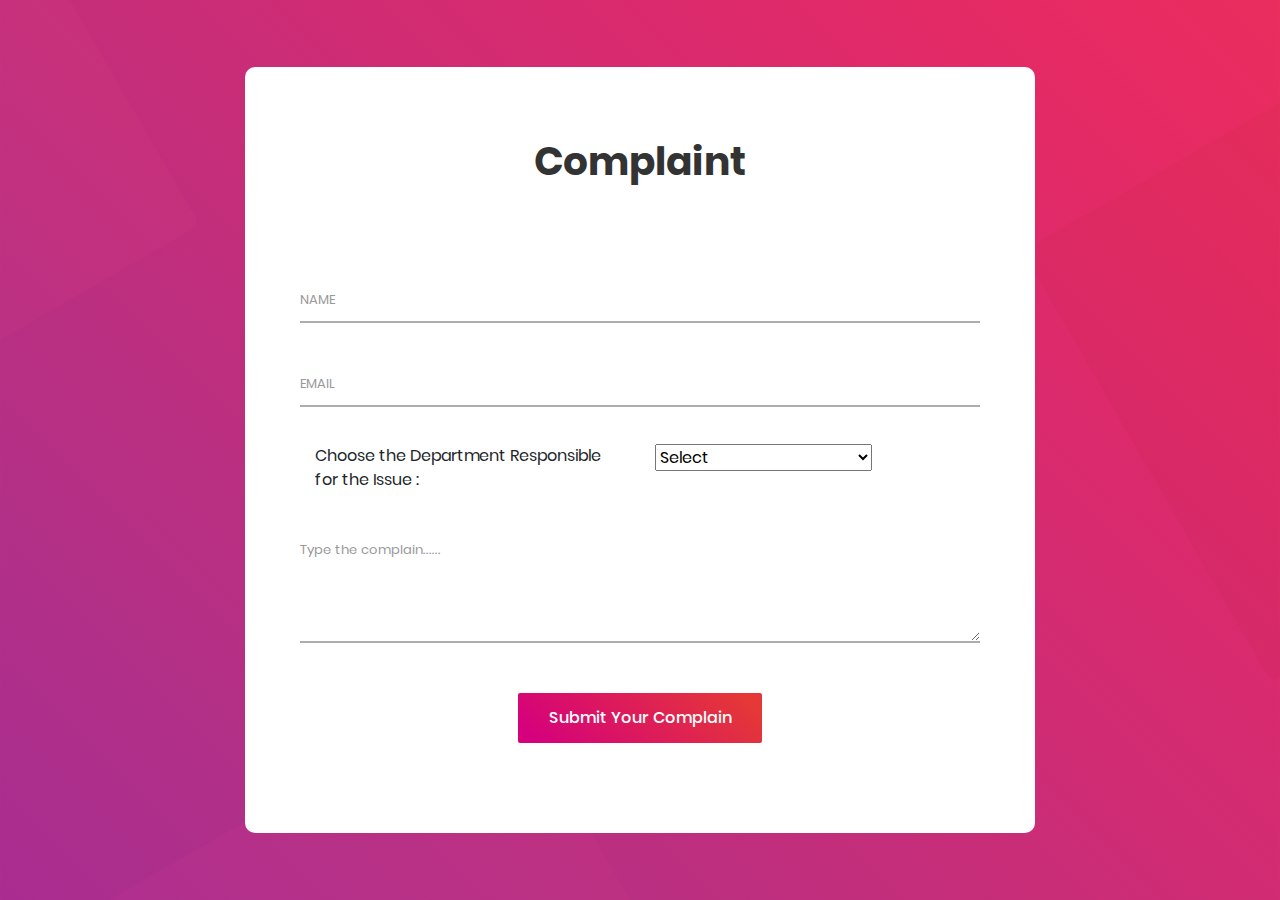
==== aadhunik_frontend/complain.html @ 80380b3e "Updates in frontend" ====
<!DOCTYPE html>
<html lang="en">
<head>
	<title>Contact V2</title>
	<meta charset="UTF-8">
	<meta name="viewport" content="width=device-width, initial-scale=1">
<!--===============================================================================================-->
	<link rel="icon" type="image/png" href="com-images/icons/favicon.ico"/>
<!--===============================================================================================-->
	<link rel="stylesheet" type="text/css" href="com-vendor/bootstrap/css/bootstrap.min.css">
<!--===============================================================================================-->
	<link rel="stylesheet" type="text/css" href="fonts/font-awesome-4.7.0/css/font-awesome.min.css">
<!--===============================================================================================-->
	<link rel="stylesheet" type="text/css" href="com-vendor/animate/animate.css">
<!--===============================================================================================-->
	<link rel="stylesheet" type="text/css" href="com-vendor/css-hamburgers/hamburgers.min.css">
<!--===============================================================================================-->
	<link rel="stylesheet" type="text/css" href="com-vendor/select2/select2.min.css">
<!--===============================================================================================-->
	<link rel="stylesheet" type="text/css" href="com-css/util.css">
	<link rel="stylesheet" type="text/css" href="com-css/main.css">
<!--===============================================================================================-->
</head>
<body>

	<div class="bg-contact2" style="background-image: url('images/bg-01.jpg');">
		<div class="container-contact2">
			<div class="wrap-contact2">
				<form class="contact2-form validate-form">
					<span class="contact2-form-title">
						Complaint
					</span>

					<div class="wrap-input2 validate-input" data-validate="Name is required">
						<input class="input2" type="text" name="name">
						<span class="focus-input2" data-placeholder="NAME"></span>
					</div>

					<div class="wrap-input2 validate-input" data-validate = "Valid email is required: ex@abc.xyz">
						<input class="input2" type="text" name="email">
						<span class="focus-input2" data-placeholder="EMAIL"></span>
					</div>
					<div class="container" style="margin-bottom:5%;"> 
                    <div class="row">
						<div class="col-sm-6">Choose the Department Responsible for the Issue  : </div>
						<div class="col-sm-6" >
								<select style="width:70%;">
								  <option>Select</option>
								  <option>Water Board</option>
								  <option>Electricity Board</option>
								  <option>Municipal Corporation</option>
								  <option>Police Department</option>
								  <option>Government Office</option>
								</select>
					   </div>
			    	</div>
				</div>
					<div class="wrap-input2 validate-input" data-validate = "complain is required">
						<textarea class="input2" name="complain"></textarea>
						<span class="focus-input2" data-placeholder="Type the complain......"></span>
					</div>

					<div class="container-contact2-form-btn">
						<div class="wrap-contact2-form-btn">
							<div class="contact2-form-bgbtn"></div>
							<button class="contact2-form-btn">
								Submit Your Complain
							</button>
						</div>
					</div>
				</form>
			</div>
		</div>
	</div>




<!--===============================================================================================-->
	<script src="com-vendor/jquery/jquery-3.2.1.min.js"></script>
<!--===============================================================================================-->
	<script src="com-vendor/bootstrap/js/popper.js"></script>
	<script src="com-vendor/bootstrap/js/bootstrap.min.js"></script>
<!--===============================================================================================-->
	<script src="com-vendor/select2/select2.min.js"></script>
<!--===============================================================================================-->
	<script src="com-js/main.js"></script>

	<!-- Global site tag (gtag.js) - Google Analytics -->
	<script async src="https://www.googletagmanager.com/gtag/js?id=UA-23581568-13"></script>
	<script>
	  window.dataLayer = window.dataLayer || [];
	  function gtag(){dataLayer.push(arguments);}
	  gtag('js', new Date());

	  gtag('config', 'UA-23581568-13');
	</script>

</body>
</html>
---- aadhunik_frontend/com-vendor/css-hamburgers/hamburgers.min.css ----
/*!
 * Hamburgers
 * @description Tasty CSS-animated hamburgers
 * @author Jonathan Suh @jonsuh
 * @site https://jonsuh.com/hamburgers
 * @link https://github.com/jonsuh/hamburgers
 */.hamburger{font:inherit;display:inline-block;overflow:visible;margin:0;padding:15px;cursor:pointer;transition-timing-function:linear;transition-duration:.15s;transition-property:opacity,filter;text-transform:none;color:inherit;border:0;background-color:transparent}.hamburger:hover{opacity:.7}.hamburger-box{position:relative;display:inline-block;width:40px;height:24px}.hamburger-inner{top:50%;display:block;margin-top:-2px}.hamburger-inner,.hamburger-inner:after,.hamburger-inner:before{position:absolute;width:40px;height:4px;transition-timing-function:ease;transition-duration:.15s;transition-property:transform;border-radius:4px;background-color:#000}.hamburger-inner:after,.hamburger-inner:before{display:block;content:''}.hamburger-inner:before{top:-10px}.hamburger-inner:after{bottom:-10px}.hamburger--3dx .hamburger-box{perspective:80px}.hamburger--3dx .hamburger-inner{transition:transform .2s cubic-bezier(.645,.045,.355,1),background-color 0s cubic-bezier(.645,.045,.355,1) .1s}.hamburger--3dx .hamburger-inner:after,.hamburger--3dx .hamburger-inner:before{transition:transform 0s cubic-bezier(.645,.045,.355,1) .1s}.hamburger--3dx.is-active .hamburger-inner{transform:rotateY(180deg);background-color:transparent}.hamburger--3dx.is-active .hamburger-inner:before{transform:translate3d(0,10px,0) rotate(45deg)}.hamburger--3dx.is-active .hamburger-inner:after{transform:translate3d(0,-10px,0) rotate(-45deg)}.hamburger--3dx-r .hamburger-box{perspective:80px}.hamburger--3dx-r .hamburger-inner{transition:transform .2s cubic-bezier(.645,.045,.355,1),background-color 0s cubic-bezier(.645,.045,.355,1) .1s}.hamburger--3dx-r .hamburger-inner:after,.hamburger--3dx-r .hamburger-inner:before{transition:transform 0s cubic-bezier(.645,.045,.355,1) .1s}.hamburger--3dx-r.is-active .hamburger-inner{transform:rotateY(-180deg);background-color:transparent}.hamburger--3dx-r.is-active .hamburger-inner:before{transform:translate3d(0,10px,0) rotate(45deg)}.hamburger--3dx-r.is-active .hamburger-inner:after{transform:translate3d(0,-10px,0) rotate(-45deg)}.hamburger--3dy .hamburger-box{perspective:80px}.hamburger--3dy .hamburger-inner{transition:transform .2s cubic-bezier(.645,.045,.355,1),background-color 0s cubic-bezier(.645,.045,.355,1) .1s}.hamburger--3dy .hamburger-inner:after,.hamburger--3dy .hamburger-inner:before{transition:transform 0s cubic-bezier(.645,.045,.355,1) .1s}.hamburger--3dy.is-active .hamburger-inner{transform:rotateX(-180deg);background-color:transparent}.hamburger--3dy.is-active .hamburger-inner:before{transform:translate3d(0,10px,0) rotate(45deg)}.hamburger--3dy.is-active .hamburger-inner:after{transform:translate3d(0,-10px,0) rotate(-45deg)}.hamburger--3dy-r .hamburger-box{perspective:80px}.hamburger--3dy-r .hamburger-inner{transition:transform .2s cubic-bezier(.645,.045,.355,1),background-color 0s cubic-bezier(.645,.045,.355,1) .1s}.hamburger--3dy-r .hamburger-inner:after,.hamburger--3dy-r .hamburger-inner:before{transition:transform 0s cubic-bezier(.645,.045,.355,1) .1s}.hamburger--3dy-r.is-active .hamburger-inner{transform:rotateX(180deg);background-color:transparent}.hamburger--3dy-r.is-active .hamburger-inner:before{transform:translate3d(0,10px,0) rotate(45deg)}.hamburger--3dy-r.is-active .hamburger-inner:after{transform:translate3d(0,-10px,0) rotate(-45deg)}.hamburger--arrow.is-active .hamburger-inner:before{transform:translate3d(-8px,0,0) rotate(-45deg) scaleX(.7)}.hamburger--arrow.is-active .hamburger-inner:after{transform:translate3d(-8px,0,0) rotate(45deg) scaleX(.7)}.hamburger--arrow-r.is-active .hamburger-inner:before{transform:translate3d(8px,0,0) rotate(45deg) scaleX(.7)}.hamburger--arrow-r.is-active .hamburger-inner:after{transform:translate3d(8px,0,0) rotate(-45deg) scaleX(.7)}.hamburger--arrowalt .hamburger-inner:before{transition:top .1s ease .15s,transform .15s cubic-bezier(.165,.84,.44,1)}.hamburger--arrowalt .hamburger-inner:after{transition:bottom .1s ease .15s,transform .15s cubic-bezier(.165,.84,.44,1)}.hamburger--arrowalt.is-active .hamburger-inner:before{top:0;transition:top .1s ease,transform .15s cubic-bezier(.895,.03,.685,.22) .1s;transform:translate3d(-8px,-10px,0) rotate(-45deg) scaleX(.7)}.hamburger--arrowalt.is-active .hamburger-inner:after{bottom:0;transition:bottom .1s ease,transform .15s cubic-bezier(.895,.03,.685,.22) .1s;transform:translate3d(-8px,10px,0) rotate(45deg) scaleX(.7)}.hamburger--arrowalt-r .hamburger-inner:before{transition:top .1s ease .15s,transform .15s cubic-bezier(.165,.84,.44,1)}.hamburger--arrowalt-r .hamburger-inner:after{transition:bottom .1s ease .15s,transform .15s cubic-bezier(.165,.84,.44,1)}.hamburger--arrowalt-r.is-active .hamburger-inner:before{top:0;transition:top .1s ease,transform .15s cubic-bezier(.895,.03,.685,.22) .1s;transform:translate3d(8px,-10px,0) rotate(45deg) scaleX(.7)}.hamburger--arrowalt-r.is-active .hamburger-inner:after{bottom:0;transition:bottom .1s ease,transform .15s cubic-bezier(.895,.03,.685,.22) .1s;transform:translate3d(8px,10px,0) rotate(-45deg) scaleX(.7)}.hamburger--boring .hamburger-inner,.hamburger--boring .hamburger-inner:after,.hamburger--boring .hamburger-inner:before{transition-property:none}.hamburger--boring.is-active .hamburger-inner{transform:rotate(45deg)}.hamburger--boring.is-active .hamburger-inner:before{top:0;opacity:0}.hamburger--boring.is-active .hamburger-inner:after{bottom:0;transform:rotate(-90deg)}.hamburger--collapse .hamburger-inner{top:auto;bottom:0;transition-delay:.15s;transition-timing-function:cubic-bezier(.55,.055,.675,.19);transition-duration:.15s}.hamburger--collapse .hamburger-inner:after{top:-20px;transition:top .3s cubic-bezier(.33333,.66667,.66667,1) .3s,opacity .1s linear}.hamburger--collapse .hamburger-inner:before{transition:top .12s cubic-bezier(.33333,.66667,.66667,1) .3s,transform .15s cubic-bezier(.55,.055,.675,.19)}.hamburger--collapse.is-active .hamburger-inner{transition-delay:.32s;transition-timing-function:cubic-bezier(.215,.61,.355,1);transform:translate3d(0,-10px,0) rotate(-45deg)}.hamburger--collapse.is-active .hamburger-inner:after{top:0;transition:top .3s cubic-bezier(.33333,0,.66667,.33333),opacity .1s linear .27s;opacity:0}.hamburger--collapse.is-active .hamburger-inner:before{top:0;transition:top .12s cubic-bezier(.33333,0,.66667,.33333) .18s,transform .15s cubic-bezier(.215,.61,.355,1) .42s;transform:rotate(-90deg)}.hamburger--collapse-r .hamburger-inner{top:auto;bottom:0;transition-delay:.15s;transition-timing-function:cubic-bezier(.55,.055,.675,.19);transition-duration:.15s}.hamburger--collapse-r .hamburger-inner:after{top:-20px;transition:top .3s cubic-bezier(.33333,.66667,.66667,1) .3s,opacity .1s linear}.hamburger--collapse-r .hamburger-inner:before{transition:top .12s cubic-bezier(.33333,.66667,.66667,1) .3s,transform .15s cubic-bezier(.55,.055,.675,.19)}.hamburger--collapse-r.is-active .hamburger-inner{transition-delay:.32s;transition-timing-function:cubic-bezier(.215,.61,.355,1);transform:translate3d(0,-10px,0) rotate(45deg)}.hamburger--collapse-r.is-active .hamburger-inner:after{top:0;transition:top .3s cubic-bezier(.33333,0,.66667,.33333),opacity .1s linear .27s;opacity:0}.hamburger--collapse-r.is-active .hamburger-inner:before{top:0;transition:top .12s cubic-bezier(.33333,0,.66667,.33333) .18s,transform .15s cubic-bezier(.215,.61,.355,1) .42s;transform:rotate(90deg)}.hamburger--elastic .hamburger-inner{top:2px;transition-timing-function:cubic-bezier(.68,-.55,.265,1.55);transition-duration:.4s}.hamburger--elastic .hamburger-inner:before{top:10px;transition:opacity .15s ease .4s}.hamburger--elastic .hamburger-inner:after{top:20px;transition:transform .4s cubic-bezier(.68,-.55,.265,1.55)}.hamburger--elastic.is-active .hamburger-inner{transition-delay:.1s;transform:translate3d(0,10px,0) rotate(135deg)}.hamburger--elastic.is-active .hamburger-inner:before{transition-delay:0s;opacity:0}.hamburger--elastic.is-active .hamburger-inner:after{transition-delay:.1s;transform:translate3d(0,-20px,0) rotate(-270deg)}.hamburger--elastic-r .hamburger-inner{top:2px;transition-timing-function:cubic-bezier(.68,-.55,.265,1.55);transition-duration:.4s}.hamburger--elastic-r .hamburger-inner:before{top:10px;transition:opacity .15s ease .4s}.hamburger--elastic-r .hamburger-inner:after{top:20px;transition:transform .4s cubic-bezier(.68,-.55,.265,1.55)}.hamburger--elastic-r.is-active .hamburger-inner{transition-delay:.1s;transform:translate3d(0,10px,0) rotate(-135deg)}.hamburger--elastic-r.is-active .hamburger-inner:before{transition-delay:0s;opacity:0}.hamburger--elastic-r.is-active .hamburger-inner:after{transition-delay:.1s;transform:translate3d(0,-20px,0) rotate(270deg)}.hamburger--emphatic{overflow:hidden}.hamburger--emphatic .hamburger-inner{transition:background-color .2s ease-in .25s}.hamburger--emphatic .hamburger-inner:before{left:0;transition:transform .2s cubic-bezier(.6,.04,.98,.335),top .05s linear .2s,left .2s ease-in .25s}.hamburger--emphatic .hamburger-inner:after{top:10px;right:0;transition:transform .2s cubic-bezier(.6,.04,.98,.335),top .05s linear .2s,right .2s ease-in .25s}.hamburger--emphatic.is-active .hamburger-inner{transition-delay:0s;transition-timing-function:ease-out;background-color:transparent}.hamburger--emphatic.is-active .hamburger-inner:before{top:-80px;left:-80px;transition:left .2s ease-out,top .05s linear .2s,transform .2s cubic-bezier(.075,.82,.165,1) .25s;transform:translate3d(80px,80px,0) rotate(45deg)}.hamburger--emphatic.is-active .hamburger-inner:after{top:-80px;right:-80px;transition:right .2s ease-out,top .05s linear .2s,transform .2s cubic-bezier(.075,.82,.165,1) .25s;transform:translate3d(-80px,80px,0) rotate(-45deg)}.hamburger--emphatic-r{overflow:hidden}.hamburger--emphatic-r .hamburger-inner{transition:background-color .2s ease-in .25s}.hamburger--emphatic-r .hamburger-inner:before{left:0;transition:transform .2s cubic-bezier(.6,.04,.98,.335),top .05s linear .2s,left .2s ease-in .25s}.hamburger--emphatic-r .hamburger-inner:after{top:10px;right:0;transition:transform .2s cubic-bezier(.6,.04,.98,.335),top .05s linear .2s,right .2s ease-in .25s}.hamburger--emphatic-r.is-active .hamburger-inner{transition-delay:0s;transition-timing-function:ease-out;background-color:transparent}.hamburger--emphatic-r.is-active .hamburger-inner:before{top:80px;left:-80px;transition:left .2s ease-out,top .05s linear .2s,transform .2s cubic-bezier(.075,.82,.165,1) .25s;transform:translate3d(80px,-80px,0) rotate(-45deg)}.hamburger--emphatic-r.is-active .hamburger-inner:after{top:80px;right:-80px;transition:right .2s ease-out,top .05s linear .2s,transform .2s cubic-bezier(.075,.82,.165,1) .25s;transform:translate3d(-80px,-80px,0) rotate(45deg)}.hamburger--slider .hamburger-inner{top:2px}.hamburger--slider .hamburger-inner:before{top:10px;transition-timing-function:ease;transition-duration:.2s;transition-property:transform,opacity}.hamburger--slider .hamburger-inner:after{top:20px}.hamburger--slider.is-active .hamburger-inner{transform:translate3d(0,10px,0) rotate(45deg)}.hamburger--slider.is-active .hamburger-inner:before{transform:rotate(-45deg) translate3d(-5.71429px,-6px,0);opacity:0}.hamburger--slider.is-active .hamburger-inner:after{transform:translate3d(0,-20px,0) rotate(-90deg)}.hamburger--slider-r .hamburger-inner{top:2px}.hamburger--slider-r .hamburger-inner:before{top:10px;transition-timing-function:ease;transition-duration:.2s;transition-property:transform,opacity}.hamburger--slider-r .hamburger-inner:after{top:20px}.hamburger--slider-r.is-active .hamburger-inner{transform:translate3d(0,10px,0) rotate(-45deg)}.hamburger--slider-r.is-active .hamburger-inner:before{transform:rotate(45deg) translate3d(5.71429px,-6px,0);opacity:0}.hamburger--slider-r.is-active .hamburger-inner:after{transform:translate3d(0,-20px,0) rotate(90deg)}.hamburger--spring .hamburger-inner{top:2px;transition:background-color 0s linear .15s}.hamburger--spring .hamburger-inner:before{top:10px;transition:top .12s cubic-bezier(.33333,.66667,.66667,1) .3s,transform .15s cubic-bezier(.55,.055,.675,.19)}.hamburger--spring .hamburger-inner:after{top:20px;transition:top .3s cubic-bezier(.33333,.66667,.66667,1) .3s,transform .15s cubic-bezier(.55,.055,.675,.19)}.hamburger--spring.is-active .hamburger-inner{transition-delay:.32s;background-color:transparent}.hamburger--spring.is-active .hamburger-inner:before{top:0;transition:top .12s cubic-bezier(.33333,0,.66667,.33333) .18s,transform .15s cubic-bezier(.215,.61,.355,1) .32s;transform:translate3d(0,10px,0) rotate(45deg)}.hamburger--spring.is-active .hamburger-inner:after{top:0;transition:top .3s cubic-bezier(.33333,0,.66667,.33333),transform .15s cubic-bezier(.215,.61,.355,1) .32s;transform:translate3d(0,10px,0) rotate(-45deg)}.hamburger--spring-r .hamburger-inner{top:auto;bottom:0;transition-delay:0s;transition-timing-function:cubic-bezier(.55,.055,.675,.19);transition-duration:.15s}.hamburger--spring-r .hamburger-inner:after{top:-20px;transition:top .3s cubic-bezier(.33333,.66667,.66667,1) .3s,opacity 0s linear}.hamburger--spring-r .hamburger-inner:before{transition:top .12s cubic-bezier(.33333,.66667,.66667,1) .3s,transform .15s cubic-bezier(.55,.055,.675,.19)}.hamburger--spring-r.is-active .hamburger-inner{transition-delay:.32s;transition-timing-function:cubic-bezier(.215,.61,.355,1);transform:translate3d(0,-10px,0) rotate(-45deg)}.hamburger--spring-r.is-active .hamburger-inner:after{top:0;transition:top .3s cubic-bezier(.33333,0,.66667,.33333),opacity 0s linear .32s;opacity:0}.hamburger--spring-r.is-active .hamburger-inner:before{top:0;transition:top .12s cubic-bezier(.33333,0,.66667,.33333) .18s,transform .15s cubic-bezier(.215,.61,.355,1) .32s;transform:rotate(90deg)}.hamburger--stand .hamburger-inner{transition:transform .1s cubic-bezier(.55,.055,.675,.19) .22s,background-color 0s linear .1s}.hamburger--stand .hamburger-inner:before{transition:top .1s ease-in .1s,transform .1s cubic-bezier(.55,.055,.675,.19) 0s}.hamburger--stand .hamburger-inner:after{transition:bottom .1s ease-in .1s,transform .1s cubic-bezier(.55,.055,.675,.19) 0s}.hamburger--stand.is-active .hamburger-inner{transition:transform .1s cubic-bezier(.215,.61,.355,1) 0s,background-color 0s linear .22s;transform:rotate(90deg);background-color:transparent}.hamburger--stand.is-active .hamburger-inner:before{top:0;transition:top .1s ease-out .12s,transform .1s cubic-bezier(.215,.61,.355,1) .22s;transform:rotate(-45deg)}.hamburger--stand.is-active .hamburger-inner:after{bottom:0;transition:bottom .1s ease-out .12s,transform .1s cubic-bezier(.215,.61,.355,1) .22s;transform:rotate(45deg)}.hamburger--stand-r .hamburger-inner{transition:transform .1s cubic-bezier(.55,.055,.675,.19) .22s,background-color 0s linear .1s}.hamburger--stand-r .hamburger-inner:before{transition:top .1s ease-in .1s,transform .1s cubic-bezier(.55,.055,.675,.19) 0s}.hamburger--stand-r .hamburger-inner:after{transition:bottom .1s ease-in .1s,transform .1s cubic-bezier(.55,.055,.675,.19) 0s}.hamburger--stand-r.is-active .hamburger-inner{transition:transform .1s cubic-bezier(.215,.61,.355,1) 0s,background-color 0s linear .22s;transform:rotate(-90deg);background-color:transparent}.hamburger--stand-r.is-active .hamburger-inner:before{top:0;transition:top .1s ease-out .12s,transform .1s cubic-bezier(.215,.61,.355,1) .22s;transform:rotate(-45deg)}.hamburger--stand-r.is-active .hamburger-inner:after{bottom:0;transition:bottom .1s ease-out .12s,transform .1s cubic-bezier(.215,.61,.355,1) .22s;transform:rotate(45deg)}.hamburger--spin .hamburger-inner{transition-timing-function:cubic-bezier(.55,.055,.675,.19);transition-duration:.3s}.hamburger--spin .hamburger-inner:before{transition:top .1s ease-in .34s,opacity .1s ease-in}.hamburger--spin .hamburger-inner:after{transition:bottom .1s ease-in .34s,transform .3s cubic-bezier(.55,.055,.675,.19)}.hamburger--spin.is-active .hamburger-inner{transition-delay:.14s;transition-timing-function:cubic-bezier(.215,.61,.355,1);transform:rotate(225deg)}.hamburger--spin.is-active .hamburger-inner:before{top:0;transition:top .1s ease-out,opacity .1s ease-out .14s;opacity:0}.hamburger--spin.is-active .hamburger-inner:after{bottom:0;transition:bottom .1s ease-out,transform .3s cubic-bezier(.215,.61,.355,1) .14s;transform:rotate(-90deg)}.hamburger--spin-r .hamburger-inner{transition-timing-function:cubic-bezier(.55,.055,.675,.19);transition-duration:.3s}.hamburger--spin-r .hamburger-inner:before{transition:top .1s ease-in .34s,opacity .1s ease-in}.hamburger--spin-r .hamburger-inner:after{transition:bottom .1s ease-in .34s,transform .3s cubic-bezier(.55,.055,.675,.19)}.hamburger--spin-r.is-active .hamburger-inner{transition-delay:.14s;transition-timing-function:cubic-bezier(.215,.61,.355,1);transform:rotate(-225deg)}.hamburger--spin-r.is-active .hamburger-inner:before{top:0;transition:top .1s ease-out,opacity .1s ease-out .14s;opacity:0}.hamburger--spin-r.is-active .hamburger-inner:after{bottom:0;transition:bottom .1s ease-out,transform .3s cubic-bezier(.215,.61,.355,1) .14s;transform:rotate(90deg)}.hamburger--squeeze .hamburger-inner{transition-timing-function:cubic-bezier(.55,.055,.675,.19);transition-duration:.1s}.hamburger--squeeze .hamburger-inner:before{transition:top .1s ease .14s,opacity .1s ease}.hamburger--squeeze .hamburger-inner:after{transition:bottom .1s ease .14s,transform .1s cubic-bezier(.55,.055,.675,.19)}.hamburger--squeeze.is-active .hamburger-inner{transition-delay:.14s;transition-timing-function:cubic-bezier(.215,.61,.355,1);transform:rotate(45deg)}.hamburger--squeeze.is-active .hamburger-inner:before{top:0;transition:top .1s ease,opacity .1s ease .14s;opacity:0}.hamburger--squeeze.is-active .hamburger-inner:after{bottom:0;transition:bottom .1s ease,transform .1s cubic-bezier(.215,.61,.355,1) .14s;transform:rotate(-90deg)}.hamburger--vortex .hamburger-inner{transition-timing-function:cubic-bezier(.19,1,.22,1);transition-duration:.3s}.hamburger--vortex .hamburger-inner:after,.hamburger--vortex .hamburger-inner:before{transition-delay:.1s;transition-timing-function:linear;transition-duration:0s}.hamburger--vortex .hamburger-inner:before{transition-property:top,opacity}.hamburger--vortex .hamburger-inner:after{transition-property:bottom,transform}.hamburger--vortex.is-active .hamburger-inner{transition-timing-function:cubic-bezier(.19,1,.22,1);transform:rotate(765deg)}.hamburger--vortex.is-active .hamburger-inner:after,.hamburger--vortex.is-active .hamburger-inner:before{transition-delay:0s}.hamburger--vortex.is-active .hamburger-inner:before{top:0;opacity:0}.hamburger--vortex.is-active .hamburger-inner:after{bottom:0;transform:rotate(90deg)}.hamburger--vortex-r .hamburger-inner{transition-timing-function:cubic-bezier(.19,1,.22,1);transition-duration:.3s}.hamburger--vortex-r .hamburger-inner:after,.hamburger--vortex-r .hamburger-inner:before{transition-delay:.1s;transition-timing-function:linear;transition-duration:0s}.hamburger--vortex-r .hamburger-inner:before{transition-property:top,opacity}.hamburger--vortex-r .hamburger-inner:after{transition-property:bottom,transform}.hamburger--vortex-r.is-active .hamburger-inner{transition-timing-function:cubic-bezier(.19,1,.22,1);transform:rotate(-765deg)}.hamburger--vortex-r.is-active .hamburger-inner:after,.hamburger--vortex-r.is-active .hamburger-inner:before{transition-delay:0s}.hamburger--vortex-r.is-active .hamburger-inner:before{top:0;opacity:0}.hamburger--vortex-r.is-active .hamburger-inner:after{bottom:0;transform:rotate(-90deg)}
---- aadhunik_frontend/com-css/util.css ----
/*[ FONT SIZE ]
///////////////////////////////////////////////////////////
*/
.fs-1 {font-size: 1px;}
.fs-2 {font-size: 2px;}
.fs-3 {font-size: 3px;}
.fs-4 {font-size: 4px;}
.fs-5 {font-size: 5px;}
.fs-6 {font-size: 6px;}
.fs-7 {font-size: 7px;}
.fs-8 {font-size: 8px;}
.fs-9 {font-size: 9px;}
.fs-10 {font-size: 10px;}
.fs-11 {font-size: 11px;}
.fs-12 {font-size: 12px;}
.fs-13 {font-size: 13px;}
.fs-14 {font-size: 14px;}
.fs-15 {font-size: 15px;}
.fs-16 {font-size: 16px;}
.fs-17 {font-size: 17px;}
.fs-18 {font-size: 18px;}
.fs-19 {font-size: 19px;}
.fs-20 {font-size: 20px;}
.fs-21 {font-size: 21px;}
.fs-22 {font-size: 22px;}
.fs-23 {font-size: 23px;}
.fs-24 {font-size: 24px;}
.fs-25 {font-size: 25px;}
.fs-26 {font-size: 26px;}
.fs-27 {font-size: 27px;}
.fs-28 {font-size: 28px;}
.fs-29 {font-size: 29px;}
.fs-30 {font-size: 30px;}
.fs-31 {font-size: 31px;}
.fs-32 {font-size: 32px;}
.fs-33 {font-size: 33px;}
.fs-34 {font-size: 34px;}
.fs-35 {font-size: 35px;}
.fs-36 {font-size: 36px;}
.fs-37 {font-size: 37px;}
.fs-38 {font-size: 38px;}
.fs-39 {font-size: 39px;}
.fs-40 {font-size: 40px;}
.fs-41 {font-size: 41px;}
.fs-42 {font-size: 42px;}
.fs-43 {font-size: 43px;}
.fs-44 {font-size: 44px;}
.fs-45 {font-size: 45px;}
.fs-46 {font-size: 46px;}
.fs-47 {font-size: 47px;}
.fs-48 {font-size: 48px;}
.fs-49 {font-size: 49px;}
.fs-50 {font-size: 50px;}
.fs-51 {font-size: 51px;}
.fs-52 {font-size: 52px;}
.fs-53 {font-size: 53px;}
.fs-54 {font-size: 54px;}
.fs-55 {font-size: 55px;}
.fs-56 {font-size: 56px;}
.fs-57 {font-size: 57px;}
.fs-58 {font-size: 58px;}
.fs-59 {font-size: 59px;}
.fs-60 {font-size: 60px;}
.fs-61 {font-size: 61px;}
.fs-62 {font-size: 62px;}
.fs-63 {font-size: 63px;}
.fs-64 {font-size: 64px;}
.fs-65 {font-size: 65px;}
.fs-66 {font-size: 66px;}
.fs-67 {font-size: 67px;}
.fs-68 {font-size: 68px;}
.fs-69 {font-size: 69px;}
.fs-70 {font-size: 70px;}
.fs-71 {font-size: 71px;}
.fs-72 {font-size: 72px;}
.fs-73 {font-size: 73px;}
.fs-74 {font-size: 74px;}
.fs-75 {font-size: 75px;}
.fs-76 {font-size: 76px;}
.fs-77 {font-size: 77px;}
.fs-78 {font-size: 78px;}
.fs-79 {font-size: 79px;}
.fs-80 {font-size: 80px;}
.fs-81 {font-size: 81px;}
.fs-82 {font-size: 82px;}
.fs-83 {font-size: 83px;}
.fs-84 {font-size: 84px;}
.fs-85 {font-size: 85px;}
.fs-86 {font-size: 86px;}
.fs-87 {font-size: 87px;}
.fs-88 {font-size: 88px;}
.fs-89 {font-size: 89px;}
.fs-90 {font-size: 90px;}
.fs-91 {font-size: 91px;}
.fs-92 {font-size: 92px;}
.fs-93 {font-size: 93px;}
.fs-94 {font-size: 94px;}
.fs-95 {font-size: 95px;}
.fs-96 {font-size: 96px;}
.fs-97 {font-size: 97px;}
.fs-98 {font-size: 98px;}
.fs-99 {font-size: 99px;}
.fs-100 {font-size: 100px;}
.fs-101 {font-size: 101px;}
.fs-102 {font-size: 102px;}
.fs-103 {font-size: 103px;}
.fs-104 {font-size: 104px;}
.fs-105 {font-size: 105px;}
.fs-106 {font-size: 106px;}
.fs-107 {font-size: 107px;}
.fs-108 {font-size: 108px;}
.fs-109 {font-size: 109px;}
.fs-110 {font-size: 110px;}
.fs-111 {font-size: 111px;}
.fs-112 {font-size: 112px;}
.fs-113 {font-size: 113px;}
.fs-114 {font-size: 114px;}
.fs-115 {font-size: 115px;}
.fs-116 {font-size: 116px;}
.fs-117 {font-size: 117px;}
.fs-118 {font-size: 118px;}
.fs-119 {font-size: 119px;}
.fs-120 {font-size: 120px;}
.fs-121 {font-size: 121px;}
.fs-122 {font-size: 122px;}
.fs-123 {font-size: 123px;}
.fs-124 {font-size: 124px;}
.fs-125 {font-size: 125px;}
.fs-126 {font-size: 126px;}
.fs-127 {font-size: 127px;}
.fs-128 {font-size: 128px;}
.fs-129 {font-size: 129px;}
.fs-130 {font-size: 130px;}
.fs-131 {font-size: 131px;}
.fs-132 {font-size: 132px;}
.fs-133 {font-size: 133px;}
.fs-134 {font-size: 134px;}
.fs-135 {font-size: 135px;}
.fs-136 {font-size: 136px;}
.fs-137 {font-size: 137px;}
.fs-138 {font-size: 138px;}
.fs-139 {font-size: 139px;}
.fs-140 {font-size: 140px;}
.fs-141 {font-size: 141px;}
.fs-142 {font-size: 142px;}
.fs-143 {font-size: 143px;}
.fs-144 {font-size: 144px;}
.fs-145 {font-size: 145px;}
.fs-146 {font-size: 146px;}
.fs-147 {font-size: 147px;}
.fs-148 {font-size: 148px;}
.fs-149 {font-size: 149px;}
.fs-150 {font-size: 150px;}
.fs-151 {font-size: 151px;}
.fs-152 {font-size: 152px;}
.fs-153 {font-size: 153px;}
.fs-154 {font-size: 154px;}
.fs-155 {font-size: 155px;}
.fs-156 {font-size: 156px;}
.fs-157 {font-size: 157px;}
.fs-158 {font-size: 158px;}
.fs-159 {font-size: 159px;}
.fs-160 {font-size: 160px;}
.fs-161 {font-size: 161px;}
.fs-162 {font-size: 162px;}
.fs-163 {font-size: 163px;}
.fs-164 {font-size: 164px;}
.fs-165 {font-size: 165px;}
.fs-166 {font-size: 166px;}
.fs-167 {font-size: 167px;}
.fs-168 {font-size: 168px;}
.fs-169 {font-size: 169px;}
.fs-170 {font-size: 170px;}
.fs-171 {font-size: 171px;}
.fs-172 {font-size: 172px;}
.fs-173 {font-size: 173px;}
.fs-174 {font-size: 174px;}
.fs-175 {font-size: 175px;}
.fs-176 {font-size: 176px;}
.fs-177 {font-size: 177px;}
.fs-178 {font-size: 178px;}
.fs-179 {font-size: 179px;}
.fs-180 {font-size: 180px;}
.fs-181 {font-size: 181px;}
.fs-182 {font-size: 182px;}
.fs-183 {font-size: 183px;}
.fs-184 {font-size: 184px;}
.fs-185 {font-size: 185px;}
.fs-186 {font-size: 186px;}
.fs-187 {font-size: 187px;}
.fs-188 {font-size: 188px;}
.fs-189 {font-size: 189px;}
.fs-190 {font-size: 190px;}
.fs-191 {font-size: 191px;}
.fs-192 {font-size: 192px;}
.fs-193 {font-size: 193px;}
.fs-194 {font-size: 194px;}
.fs-195 {font-size: 195px;}
.fs-196 {font-size: 196px;}
.fs-197 {font-size: 197px;}
.fs-198 {font-size: 198px;}
.fs-199 {font-size: 199px;}
.fs-200 {font-size: 200px;}

/*[ PADDING ]
///////////////////////////////////////////////////////////
*/
.p-t-0 {padding-top: 0px;}
.p-t-1 {padding-top: 1px;}
.p-t-2 {padding-top: 2px;}
.p-t-3 {padding-top: 3px;}
.p-t-4 {padding-top: 4px;}
.p-t-5 {padding-top: 5px;}
.p-t-6 {padding-top: 6px;}
.p-t-7 {padding-top: 7px;}
.p-t-8 {padding-top: 8px;}
.p-t-9 {padding-top: 9px;}
.p-t-10 {padding-top: 10px;}
.p-t-11 {padding-top: 11px;}
.p-t-12 {padding-top: 12px;}
.p-t-13 {padding-top: 13px;}
.p-t-14 {padding-top: 14px;}
.p-t-15 {padding-top: 15px;}
.p-t-16 {padding-top: 16px;}
.p-t-17 {padding-top: 17px;}
.p-t-18 {padding-top: 18px;}
.p-t-19 {padding-top: 19px;}
.p-t-20 {padding-top: 20px;}
.p-t-21 {padding-top: 21px;}
.p-t-22 {padding-top: 22px;}
.p-t-23 {padding-top: 23px;}
.p-t-24 {padding-top: 24px;}
.p-t-25 {padding-top: 25px;}
.p-t-26 {padding-top: 26px;}
.p-t-27 {padding-top: 27px;}
.p-t-28 {padding-top: 28px;}
.p-t-29 {padding-top: 29px;}
.p-t-30 {padding-top: 30px;}
.p-t-31 {padding-top: 31px;}
.p-t-32 {padding-top: 32px;}
.p-t-33 {padding-top: 33px;}
.p-t-34 {padding-top: 34px;}
.p-t-35 {padding-top: 35px;}
.p-t-36 {padding-top: 36px;}
.p-t-37 {padding-top: 37px;}
.p-t-38 {padding-top: 38px;}
.p-t-39 {padding-top: 39px;}
.p-t-40 {padding-top: 40px;}
.p-t-41 {padding-top: 41px;}
.p-t-42 {padding-top: 42px;}
.p-t-43 {padding-top: 43px;}
.p-t-44 {padding-top: 44px;}
.p-t-45 {padding-top: 45px;}
.p-t-46 {padding-top: 46px;}
.p-t-47 {padding-top: 47px;}
.p-t-48 {padding-top: 48px;}
.p-t-49 {padding-top: 49px;}
.p-t-50 {padding-top: 50px;}
.p-t-51 {padding-top: 51px;}
.p-t-52 {padding-top: 52px;}
.p-t-53 {padding-top: 53px;}
.p-t-54 {padding-top: 54px;}
.p-t-55 {padding-top: 55px;}
.p-t-56 {padding-top: 56px;}
.p-t-57 {padding-top: 57px;}
.p-t-58 {padding-top: 58px;}
.p-t-59 {padding-top: 59px;}
.p-t-60 {padding-top: 60px;}
.p-t-61 {padding-top: 61px;}
.p-t-62 {padding-top: 62px;}
.p-t-63 {padding-top: 63px;}
.p-t-64 {padding-top: 64px;}
.p-t-65 {padding-top: 65px;}
.p-t-66 {padding-top: 66px;}
.p-t-67 {padding-top: 67px;}
.p-t-68 {padding-top: 68px;}
.p-t-69 {padding-top: 69px;}
.p-t-70 {padding-top: 70px;}
.p-t-71 {padding-top: 71px;}
.p-t-72 {padding-top: 72px;}
.p-t-73 {padding-top: 73px;}
.p-t-74 {padding-top: 74px;}
.p-t-75 {padding-top: 75px;}
.p-t-76 {padding-top: 76px;}
.p-t-77 {padding-top: 77px;}
.p-t-78 {padding-top: 78px;}
.p-t-79 {padding-top: 79px;}
.p-t-80 {padding-top: 80px;}
.p-t-81 {padding-top: 81px;}
.p-t-82 {padding-top: 82px;}
.p-t-83 {padding-top: 83px;}
.p-t-84 {padding-top: 84px;}
.p-t-85 {padding-top: 85px;}
.p-t-86 {padding-top: 86px;}
.p-t-87 {padding-top: 87px;}
.p-t-88 {padding-top: 88px;}
.p-t-89 {padding-top: 89px;}
.p-t-90 {padding-top: 90px;}
.p-t-91 {padding-top: 91px;}
.p-t-92 {padding-top: 92px;}
.p-t-93 {padding-top: 93px;}
.p-t-94 {padding-top: 94px;}
.p-t-95 {padding-top: 95px;}
.p-t-96 {padding-top: 96px;}
.p-t-97 {padding-top: 97px;}
.p-t-98 {padding-top: 98px;}
.p-t-99 {padding-top: 99px;}
.p-t-100 {padding-top: 100px;}
.p-t-101 {padding-top: 101px;}
.p-t-102 {padding-top: 102px;}
.p-t-103 {padding-top: 103px;}
.p-t-104 {padding-top: 104px;}
.p-t-105 {padding-top: 105px;}
.p-t-106 {padding-top: 106px;}
.p-t-107 {padding-top: 107px;}
.p-t-108 {padding-top: 108px;}
.p-t-109 {padding-top: 109px;}
.p-t-110 {padding-top: 110px;}
.p-t-111 {padding-top: 111px;}
.p-t-112 {padding-top: 112px;}
.p-t-113 {padding-top: 113px;}
.p-t-114 {padding-top: 114px;}
.p-t-115 {padding-top: 115px;}
.p-t-116 {padding-top: 116px;}
.p-t-117 {padding-top: 117px;}
.p-t-118 {padding-top: 118px;}
.p-t-119 {padding-top: 119px;}
.p-t-120 {padding-top: 120px;}
.p-t-121 {padding-top: 121px;}
.p-t-122 {padding-top: 122px;}
.p-t-123 {padding-top: 123px;}
.p-t-124 {padding-top: 124px;}
.p-t-125 {padding-top: 125px;}
.p-t-126 {padding-top: 126px;}
.p-t-127 {padding-top: 127px;}
.p-t-128 {padding-top: 128px;}
.p-t-129 {padding-top: 129px;}
.p-t-130 {padding-top: 130px;}
.p-t-131 {padding-top: 131px;}
.p-t-132 {padding-top: 132px;}
.p-t-133 {padding-top: 133px;}
.p-t-134 {padding-top: 134px;}
.p-t-135 {padding-top: 135px;}
.p-t-136 {padding-top: 136px;}
.p-t-137 {padding-top: 137px;}
.p-t-138 {padding-top: 138px;}
.p-t-139 {padding-top: 139px;}
.p-t-140 {padding-top: 140px;}
.p-t-141 {padding-top: 141px;}
.p-t-142 {padding-top: 142px;}
.p-t-143 {padding-top: 143px;}
.p-t-144 {padding-top: 144px;}
.p-t-145 {padding-top: 145px;}
.p-t-146 {padding-top: 146px;}
.p-t-147 {padding-top: 147px;}
.p-t-148 {padding-top: 148px;}
.p-t-149 {padding-top: 149px;}
.p-t-150 {padding-top: 150px;}
.p-t-151 {padding-top: 151px;}
.p-t-152 {padding-top: 152px;}
.p-t-153 {padding-top: 153px;}
.p-t-154 {padding-top: 154px;}
.p-t-155 {padding-top: 155px;}
.p-t-156 {padding-top: 156px;}
.p-t-157 {padding-top: 157px;}
.p-t-158 {padding-top: 158px;}
.p-t-159 {padding-top: 159px;}
.p-t-160 {padding-top: 160px;}
.p-t-161 {padding-top: 161px;}
.p-t-162 {padding-top: 162px;}
.p-t-163 {padding-top: 163px;}
.p-t-164 {padding-top: 164px;}
.p-t-165 {padding-top: 165px;}
.p-t-166 {padding-top: 166px;}
.p-t-167 {padding-top: 167px;}
.p-t-168 {padding-top: 168px;}
.p-t-169 {padding-top: 169px;}
.p-t-170 {padding-top: 170px;}
.p-t-171 {padding-top: 171px;}
.p-t-172 {padding-top: 172px;}
.p-t-173 {padding-top: 173px;}
.p-t-174 {padding-top: 174px;}
.p-t-175 {padding-top: 175px;}
.p-t-176 {padding-top: 176px;}
.p-t-177 {padding-top: 177px;}
.p-t-178 {padding-top: 178px;}
.p-t-179 {padding-top: 179px;}
.p-t-180 {padding-top: 180px;}
.p-t-181 {padding-top: 181px;}
.p-t-182 {padding-top: 182px;}
.p-t-183 {padding-top: 183px;}
.p-t-184 {padding-top: 184px;}
.p-t-185 {padding-top: 185px;}
.p-t-186 {padding-top: 186px;}
.p-t-187 {padding-top: 187px;}
.p-t-188 {padding-top: 188px;}
.p-t-189 {padding-top: 189px;}
.p-t-190 {padding-top: 190px;}
.p-t-191 {padding-top: 191px;}
.p-t-192 {padding-top: 192px;}
.p-t-193 {padding-top: 193px;}
.p-t-194 {padding-top: 194px;}
.p-t-195 {padding-top: 195px;}
.p-t-196 {padding-top: 196px;}
.p-t-197 {padding-top: 197px;}
.p-t-198 {padding-top: 198px;}
.p-t-199 {padding-top: 199px;}
.p-t-200 {padding-top: 200px;}
.p-t-201 {padding-top: 201px;}
.p-t-202 {padding-top: 202px;}
.p-t-203 {padding-top: 203px;}
.p-t-204 {padding-top: 204px;}
.p-t-205 {padding-top: 205px;}
.p-t-206 {padding-top: 206px;}
.p-t-207 {padding-top: 207px;}
.p-t-208 {padding-top: 208px;}
.p-t-209 {padding-top: 209px;}
.p-t-210 {padding-top: 210px;}
.p-t-211 {padding-top: 211px;}
.p-t-212 {padding-top: 212px;}
.p-t-213 {padding-top: 213px;}
.p-t-214 {padding-top: 214px;}
.p-t-215 {padding-top: 215px;}
.p-t-216 {padding-top: 216px;}
.p-t-217 {padding-top: 217px;}
.p-t-218 {padding-top: 218px;}
.p-t-219 {padding-top: 219px;}
.p-t-220 {padding-top: 220px;}
.p-t-221 {padding-top: 221px;}
.p-t-222 {padding-top: 222px;}
.p-t-223 {padding-top: 223px;}
.p-t-224 {padding-top: 224px;}
.p-t-225 {padding-top: 225px;}
.p-t-226 {padding-top: 226px;}
.p-t-227 {padding-top: 227px;}
.p-t-228 {padding-top: 228px;}
.p-t-229 {padding-top: 229px;}
.p-t-230 {padding-top: 230px;}
.p-t-231 {padding-top: 231px;}
.p-t-232 {padding-top: 232px;}
.p-t-233 {padding-top: 233px;}
.p-t-234 {padding-top: 234px;}
.p-t-235 {padding-top: 235px;}
.p-t-236 {padding-top: 236px;}
.p-t-237 {padding-top: 237px;}
.p-t-238 {padding-top: 238px;}
.p-t-239 {padding-top: 239px;}
.p-t-240 {padding-top: 240px;}
.p-t-241 {padding-top: 241px;}
.p-t-242 {padding-top: 242px;}
.p-t-243 {padding-top: 243px;}
.p-t-244 {padding-top: 244px;}
.p-t-245 {padding-top: 245px;}
.p-t-246 {padding-top: 246px;}
.p-t-247 {padding-top: 247px;}
.p-t-248 {padding-top: 248px;}
.p-t-249 {padding-top: 249px;}
.p-t-250 {padding-top: 250px;}
.p-b-0 {padding-bottom: 0px;}
.p-b-1 {padding-bottom: 1px;}
.p-b-2 {padding-bottom: 2px;}
.p-b-3 {padding-bottom: 3px;}
.p-b-4 {padding-bottom: 4px;}
.p-b-5 {padding-bottom: 5px;}
.p-b-6 {padding-bottom: 6px;}
.p-b-7 {padding-bottom: 7px;}
.p-b-8 {padding-bottom: 8px;}
.p-b-9 {padding-bottom: 9px;}
.p-b-10 {padding-bottom: 10px;}
.p-b-11 {padding-bottom: 11px;}
.p-b-12 {padding-bottom: 12px;}
.p-b-13 {padding-bottom: 13px;}
.p-b-14 {padding-bottom: 14px;}
.p-b-15 {padding-bottom: 15px;}
.p-b-16 {padding-bottom: 16px;}
.p-b-17 {padding-bottom: 17px;}
.p-b-18 {padding-bottom: 18px;}
.p-b-19 {padding-bottom: 19px;}
.p-b-20 {padding-bottom: 20px;}
.p-b-21 {padding-bottom: 21px;}
.p-b-22 {padding-bottom: 22px;}
.p-b-23 {padding-bottom: 23px;}
.p-b-24 {padding-bottom: 24px;}
.p-b-25 {padding-bottom: 25px;}
.p-b-26 {padding-bottom: 26px;}
.p-b-27 {padding-bottom: 27px;}
.p-b-28 {padding-bottom: 28px;}
.p-b-29 {padding-bottom: 29px;}
.p-b-30 {padding-bottom: 30px;}
.p-b-31 {padding-bottom: 31px;}
.p-b-32 {padding-bottom: 32px;}
.p-b-33 {padding-bottom: 33px;}
.p-b-34 {padding-bottom: 34px;}
.p-b-35 {padding-bottom: 35px;}
.p-b-36 {padding-bottom: 36px;}
.p-b-37 {padding-bottom: 37px;}
.p-b-38 {padding-bottom: 38px;}
.p-b-39 {padding-bottom: 39px;}
.p-b-40 {padding-bottom: 40px;}
.p-b-41 {padding-bottom: 41px;}
.p-b-42 {padding-bottom: 42px;}
.p-b-43 {padding-bottom: 43px;}
.p-b-44 {padding-bottom: 44px;}
.p-b-45 {padding-bottom: 45px;}
.p-b-46 {padding-bottom: 46px;}
.p-b-47 {padding-bottom: 47px;}
.p-b-48 {padding-bottom: 48px;}
.p-b-49 {padding-bottom: 49px;}
.p-b-50 {padding-bottom: 50px;}
.p-b-51 {padding-bottom: 51px;}
.p-b-52 {padding-bottom: 52px;}
.p-b-53 {padding-bottom: 53px;}
.p-b-54 {padding-bottom: 54px;}
.p-b-55 {padding-bottom: 55px;}
.p-b-56 {padding-bottom: 56px;}
.p-b-57 {padding-bottom: 57px;}
.p-b-58 {padding-bottom: 58px;}
.p-b-59 {padding-bottom: 59px;}
.p-b-60 {padding-bottom: 60px;}
.p-b-61 {padding-bottom: 61px;}
.p-b-62 {padding-bottom: 62px;}
.p-b-63 {padding-bottom: 63px;}
.p-b-64 {padding-bottom: 64px;}
.p-b-65 {padding-bottom: 65px;}
.p-b-66 {padding-bottom: 66px;}
.p-b-67 {padding-bottom: 67px;}
.p-b-68 {padding-bottom: 68px;}
.p-b-69 {padding-bottom: 69px;}
.p-b-70 {padding-bottom: 70px;}
.p-b-71 {padding-bottom: 71px;}
.p-b-72 {padding-bottom: 72px;}
.p-b-73 {padding-bottom: 73px;}
.p-b-74 {padding-bottom: 74px;}
.p-b-75 {padding-bottom: 75px;}
.p-b-76 {padding-bottom: 76px;}
.p-b-77 {padding-bottom: 77px;}
.p-b-78 {padding-bottom: 78px;}
.p-b-79 {padding-bottom: 79px;}
.p-b-80 {padding-bottom: 80px;}
.p-b-81 {padding-bottom: 81px;}
.p-b-82 {padding-bottom: 82px;}
.p-b-83 {padding-bottom: 83px;}
.p-b-84 {padding-bottom: 84px;}
.p-b-85 {padding-bottom: 85px;}
.p-b-86 {padding-bottom: 86px;}
.p-b-87 {padding-bottom: 87px;}
.p-b-88 {padding-bottom: 88px;}
.p-b-89 {padding-bottom: 89px;}
.p-b-90 {padding-bottom: 90px;}
.p-b-91 {padding-bottom: 91px;}
.p-b-92 {padding-bottom: 92px;}
.p-b-93 {padding-bottom: 93px;}
.p-b-94 {padding-bottom: 94px;}
.p-b-95 {padding-bottom: 95px;}
.p-b-96 {padding-bottom: 96px;}
.p-b-97 {padding-bottom: 97px;}
.p-b-98 {padding-bottom: 98px;}
.p-b-99 {padding-bottom: 99px;}
.p-b-100 {padding-bottom: 100px;}
.p-b-101 {padding-bottom: 101px;}
.p-b-102 {padding-bottom: 102px;}
.p-b-103 {padding-bottom: 103px;}
.p-b-104 {padding-bottom: 104px;}
.p-b-105 {padding-bottom: 105px;}
.p-b-106 {padding-bottom: 106px;}
.p-b-107 {padding-bottom: 107px;}
.p-b-108 {padding-bottom: 108px;}
.p-b-109 {padding-bottom: 109px;}
.p-b-110 {padding-bottom: 110px;}
.p-b-111 {padding-bottom: 111px;}
.p-b-112 {padding-bottom: 112px;}
.p-b-113 {padding-bottom: 113px;}
.p-b-114 {padding-bottom: 114px;}
.p-b-115 {padding-bottom: 115px;}
.p-b-116 {padding-bottom: 116px;}
.p-b-117 {padding-bottom: 117px;}
.p-b-118 {padding-bottom: 118px;}
.p-b-119 {padding-bottom: 119px;}
.p-b-120 {padding-bottom: 120px;}
.p-b-121 {padding-bottom: 121px;}
.p-b-122 {padding-bottom: 122px;}
.p-b-123 {padding-bottom: 123px;}
.p-b-124 {padding-bottom: 124px;}
.p-b-125 {padding-bottom: 125px;}
.p-b-126 {padding-bottom: 126px;}
.p-b-127 {padding-bottom: 127px;}
.p-b-128 {padding-bottom: 128px;}
.p-b-129 {padding-bottom: 129px;}
.p-b-130 {padding-bottom: 130px;}
.p-b-131 {padding-bottom: 131px;}
.p-b-132 {padding-bottom: 132px;}
.p-b-133 {padding-bottom: 133px;}
.p-b-134 {padding-bottom: 134px;}
.p-b-135 {padding-bottom: 135px;}
.p-b-136 {padding-bottom: 136px;}
.p-b-137 {padding-bottom: 137px;}
.p-b-138 {padding-bottom: 138px;}
.p-b-139 {padding-bottom: 139px;}
.p-b-140 {padding-bottom: 140px;}
.p-b-141 {padding-bottom: 141px;}
.p-b-142 {padding-bottom: 142px;}
.p-b-143 {padding-bottom: 143px;}
.p-b-144 {padding-bottom: 144px;}
.p-b-145 {padding-bottom: 145px;}
.p-b-146 {padding-bottom: 146px;}
.p-b-147 {padding-bottom: 147px;}
.p-b-148 {padding-bottom: 148px;}
.p-b-149 {padding-bottom: 149px;}
.p-b-150 {padding-bottom: 150px;}
.p-b-151 {padding-bottom: 151px;}
.p-b-152 {padding-bottom: 152px;}
.p-b-153 {padding-bottom: 153px;}
.p-b-154 {padding-bottom: 154px;}
.p-b-155 {padding-bottom: 155px;}
.p-b-156 {padding-bottom: 156px;}
.p-b-157 {padding-bottom: 157px;}
.p-b-158 {padding-bottom: 158px;}
.p-b-159 {padding-bottom: 159px;}
.p-b-160 {padding-bottom: 160px;}
.p-b-161 {padding-bottom: 161px;}
.p-b-162 {padding-bottom: 162px;}
.p-b-163 {padding-bottom: 163px;}
.p-b-164 {padding-bottom: 164px;}
.p-b-165 {padding-bottom: 165px;}
.p-b-166 {padding-bottom: 166px;}
.p-b-167 {padding-bottom: 167px;}
.p-b-168 {padding-bottom: 168px;}
.p-b-169 {padding-bottom: 169px;}
.p-b-170 {padding-bottom: 170px;}
.p-b-171 {padding-bottom: 171px;}
.p-b-172 {padding-bottom: 172px;}
.p-b-173 {padding-bottom: 173px;}
.p-b-174 {padding-bottom: 174px;}
.p-b-175 {padding-bottom: 175px;}
.p-b-176 {padding-bottom: 176px;}
.p-b-177 {padding-bottom: 177px;}
.p-b-178 {padding-bottom: 178px;}
.p-b-179 {padding-bottom: 179px;}
.p-b-180 {padding-bottom: 180px;}
.p-b-181 {padding-bottom: 181px;}
.p-b-182 {padding-bottom: 182px;}
.p-b-183 {padding-bottom: 183px;}
.p-b-184 {padding-bottom: 184px;}
.p-b-185 {padding-bottom: 185px;}
.p-b-186 {padding-bottom: 186px;}
.p-b-187 {padding-bottom: 187px;}
.p-b-188 {padding-bottom: 188px;}
.p-b-189 {padding-bottom: 189px;}
.p-b-190 {padding-bottom: 190px;}
.p-b-191 {padding-bottom: 191px;}
.p-b-192 {padding-bottom: 192px;}
.p-b-193 {padding-bottom: 193px;}
.p-b-194 {padding-bottom: 194px;}
.p-b-195 {padding-bottom: 195px;}
.p-b-196 {padding-bottom: 196px;}
.p-b-197 {padding-bottom: 197px;}
.p-b-198 {padding-bottom: 198px;}
.p-b-199 {padding-bottom: 199px;}
.p-b-200 {padding-bottom: 200px;}
.p-b-201 {padding-bottom: 201px;}
.p-b-202 {padding-bottom: 202px;}
.p-b-203 {padding-bottom: 203px;}
.p-b-204 {padding-bottom: 204px;}
.p-b-205 {padding-bottom: 205px;}
.p-b-206 {padding-bottom: 206px;}
.p-b-207 {padding-bottom: 207px;}
.p-b-208 {padding-bottom: 208px;}
.p-b-209 {padding-bottom: 209px;}
.p-b-210 {padding-bottom: 210px;}
.p-b-211 {padding-bottom: 211px;}
.p-b-212 {padding-bottom: 212px;}
.p-b-213 {padding-bottom: 213px;}
.p-b-214 {padding-bottom: 214px;}
.p-b-215 {padding-bottom: 215px;}
.p-b-216 {padding-bottom: 216px;}
.p-b-217 {padding-bottom: 217px;}
.p-b-218 {padding-bottom: 218px;}
.p-b-219 {padding-bottom: 219px;}
.p-b-220 {padding-bottom: 220px;}
.p-b-221 {padding-bottom: 221px;}
.p-b-222 {padding-bottom: 222px;}
.p-b-223 {padding-bottom: 223px;}
.p-b-224 {padding-bottom: 224px;}
.p-b-225 {padding-bottom: 225px;}
.p-b-226 {padding-bottom: 226px;}
.p-b-227 {padding-bottom: 227px;}
.p-b-228 {padding-bottom: 228px;}
.p-b-229 {padding-bottom: 229px;}
.p-b-230 {padding-bottom: 230px;}
.p-b-231 {padding-bottom: 231px;}
.p-b-232 {padding-bottom: 232px;}
.p-b-233 {padding-bottom: 233px;}
.p-b-234 {padding-bottom: 234px;}
.p-b-235 {padding-bottom: 235px;}
.p-b-236 {padding-bottom: 236px;}
.p-b-237 {padding-bottom: 237px;}
.p-b-238 {padding-bottom: 238px;}
.p-b-239 {padding-bottom: 239px;}
.p-b-240 {padding-bottom: 240px;}
.p-b-241 {padding-bottom: 241px;}
.p-b-242 {padding-bottom: 242px;}
.p-b-243 {padding-bottom: 243px;}
.p-b-244 {padding-bottom: 244px;}
.p-b-245 {padding-bottom: 245px;}
.p-b-246 {padding-bottom: 246px;}
.p-b-247 {padding-bottom: 247px;}
.p-b-248 {padding-bottom: 248px;}
.p-b-249 {padding-bottom: 249px;}
.p-b-250 {padding-bottom: 250px;}
.p-l-0 {padding-left: 0px;}
.p-l-1 {padding-left: 1px;}
.p-l-2 {padding-left: 2px;}
.p-l-3 {padding-left: 3px;}
.p-l-4 {padding-left: 4px;}
.p-l-5 {padding-left: 5px;}
.p-l-6 {padding-left: 6px;}
.p-l-7 {padding-left: 7px;}
.p-l-8 {padding-left: 8px;}
.p-l-9 {padding-left: 9px;}
.p-l-10 {padding-left: 10px;}
.p-l-11 {padding-left: 11px;}
.p-l-12 {padding-left: 12px;}
.p-l-13 {padding-left: 13px;}
.p-l-14 {padding-left: 14px;}
.p-l-15 {padding-left: 15px;}
.p-l-16 {padding-left: 16px;}
.p-l-17 {padding-left: 17px;}
.p-l-18 {padding-left: 18px;}
.p-l-19 {padding-left: 19px;}
.p-l-20 {padding-left: 20px;}
.p-l-21 {padding-left: 21px;}
.p-l-22 {padding-left: 22px;}
.p-l-23 {padding-left: 23px;}
.p-l-24 {padding-left: 24px;}
.p-l-25 {padding-left: 25px;}
.p-l-26 {padding-left: 26px;}
.p-l-27 {padding-left: 27px;}
.p-l-28 {padding-left: 28px;}
.p-l-29 {padding-left: 29px;}
.p-l-30 {padding-left: 30px;}
.p-l-31 {padding-left: 31px;}
.p-l-32 {padding-left: 32px;}
.p-l-33 {padding-left: 33px;}
.p-l-34 {padding-left: 34px;}
.p-l-35 {padding-left: 35px;}
.p-l-36 {padding-left: 36px;}
.p-l-37 {padding-left: 37px;}
.p-l-38 {padding-left: 38px;}
.p-l-39 {padding-left: 39px;}
.p-l-40 {padding-left: 40px;}
.p-l-41 {padding-left: 41px;}
.p-l-42 {padding-left: 42px;}
.p-l-43 {padding-left: 43px;}
.p-l-44 {padding-left: 44px;}
.p-l-45 {padding-left: 45px;}
.p-l-46 {padding-left: 46px;}
.p-l-47 {padding-left: 47px;}
.p-l-48 {padding-left: 48px;}
.p-l-49 {padding-left: 49px;}
.p-l-50 {padding-left: 50px;}
.p-l-51 {padding-left: 51px;}
.p-l-52 {padding-left: 52px;}
.p-l-53 {padding-left: 53px;}
.p-l-54 {padding-left: 54px;}
.p-l-55 {padding-left: 55px;}
.p-l-56 {padding-left: 56px;}
.p-l-57 {padding-left: 57px;}
.p-l-58 {padding-left: 58px;}
.p-l-59 {padding-left: 59px;}
.p-l-60 {padding-left: 60px;}
.p-l-61 {padding-left: 61px;}
.p-l-62 {padding-left: 62px;}
.p-l-63 {padding-left: 63px;}
.p-l-64 {padding-left: 64px;}
.p-l-65 {padding-left: 65px;}
.p-l-66 {padding-left: 66px;}
.p-l-67 {padding-left: 67px;}
.p-l-68 {padding-left: 68px;}
.p-l-69 {padding-left: 69px;}
.p-l-70 {padding-left: 70px;}
.p-l-71 {padding-left: 71px;}
.p-l-72 {padding-left: 72px;}
.p-l-73 {padding-left: 73px;}
.p-l-74 {padding-left: 74px;}
.p-l-75 {padding-left: 75px;}
.p-l-76 {padding-left: 76px;}
.p-l-77 {padding-left: 77px;}
.p-l-78 {padding-left: 78px;}
.p-l-79 {padding-left: 79px;}
.p-l-80 {padding-left: 80px;}
.p-l-81 {padding-left: 81px;}
.p-l-82 {padding-left: 82px;}
.p-l-83 {padding-left: 83px;}
.p-l-84 {padding-left: 84px;}
.p-l-85 {padding-left: 85px;}
.p-l-86 {padding-left: 86px;}
.p-l-87 {padding-left: 87px;}
.p-l-88 {padding-left: 88px;}
.p-l-89 {padding-left: 89px;}
.p-l-90 {padding-left: 90px;}
.p-l-91 {padding-left: 91px;}
.p-l-92 {padding-left: 92px;}
.p-l-93 {padding-left: 93px;}
.p-l-94 {padding-left: 94px;}
.p-l-95 {padding-left: 95px;}
.p-l-96 {padding-left: 96px;}
.p-l-97 {padding-left: 97px;}
.p-l-98 {padding-left: 98px;}
.p-l-99 {padding-left: 99px;}
.p-l-100 {padding-left: 100px;}
.p-l-101 {padding-left: 101px;}
.p-l-102 {padding-left: 102px;}
.p-l-103 {padding-left: 103px;}
.p-l-104 {padding-left: 104px;}
.p-l-105 {padding-left: 105px;}
.p-l-106 {padding-left: 106px;}
.p-l-107 {padding-left: 107px;}
.p-l-108 {padding-left: 108px;}
.p-l-109 {padding-left: 109px;}
.p-l-110 {padding-left: 110px;}
.p-l-111 {padding-left: 111px;}
.p-l-112 {padding-left: 112px;}
.p-l-113 {padding-left: 113px;}
.p-l-114 {padding-left: 114px;}
.p-l-115 {padding-left: 115px;}
.p-l-116 {padding-left: 116px;}
.p-l-117 {padding-left: 117px;}
.p-l-118 {padding-left: 118px;}
.p-l-119 {padding-left: 119px;}
.p-l-120 {padding-left: 120px;}
.p-l-121 {padding-left: 121px;}
.p-l-122 {padding-left: 122px;}
.p-l-123 {padding-left: 123px;}
.p-l-124 {padding-left: 124px;}
.p-l-125 {padding-left: 125px;}
.p-l-126 {padding-left: 126px;}
.p-l-127 {padding-left: 127px;}
.p-l-128 {padding-left: 128px;}
.p-l-129 {padding-left: 129px;}
.p-l-130 {padding-left: 130px;}
.p-l-131 {padding-left: 131px;}
.p-l-132 {padding-left: 132px;}
.p-l-133 {padding-left: 133px;}
.p-l-134 {padding-left: 134px;}
.p-l-135 {padding-left: 135px;}
.p-l-136 {padding-left: 136px;}
.p-l-137 {padding-left: 137px;}
.p-l-138 {padding-left: 138px;}
.p-l-139 {padding-left: 139px;}
.p-l-140 {padding-left: 140px;}
.p-l-141 {padding-left: 141px;}
.p-l-142 {padding-left: 142px;}
.p-l-143 {padding-left: 143px;}
.p-l-144 {padding-left: 144px;}
.p-l-145 {padding-left: 145px;}
.p-l-146 {padding-left: 146px;}
.p-l-147 {padding-left: 147px;}
.p-l-148 {padding-left: 148px;}
.p-l-149 {padding-left: 149px;}
.p-l-150 {padding-left: 150px;}
.p-l-151 {padding-left: 151px;}
.p-l-152 {padding-left: 152px;}
.p-l-153 {padding-left: 153px;}
.p-l-154 {padding-left: 154px;}
.p-l-155 {padding-left: 155px;}
.p-l-156 {padding-left: 156px;}
.p-l-157 {padding-left: 157px;}
.p-l-158 {padding-left: 158px;}
.p-l-159 {padding-left: 159px;}
.p-l-160 {padding-left: 160px;}
.p-l-161 {padding-left: 161px;}
.p-l-162 {padding-left: 162px;}
.p-l-163 {padding-left: 163px;}
.p-l-164 {padding-left: 164px;}
.p-l-165 {padding-left: 165px;}
.p-l-166 {padding-left: 166px;}
.p-l-167 {padding-left: 167px;}
.p-l-168 {padding-left: 168px;}
.p-l-169 {padding-left: 169px;}
.p-l-170 {padding-left: 170px;}
.p-l-171 {padding-left: 171px;}
.p-l-172 {padding-left: 172px;}
.p-l-173 {padding-left: 173px;}
.p-l-174 {padding-left: 174px;}
.p-l-175 {padding-left: 175px;}
.p-l-176 {padding-left: 176px;}
.p-l-177 {padding-left: 177px;}
.p-l-178 {padding-left: 178px;}
.p-l-179 {padding-left: 179px;}
.p-l-180 {padding-left: 180px;}
.p-l-181 {padding-left: 181px;}
.p-l-182 {padding-left: 182px;}
.p-l-183 {padding-left: 183px;}
.p-l-184 {padding-left: 184px;}
.p-l-185 {padding-left: 185px;}
.p-l-186 {padding-left: 186px;}
.p-l-187 {padding-left: 187px;}
.p-l-188 {padding-left: 188px;}
.p-l-189 {padding-left: 189px;}
.p-l-190 {padding-left: 190px;}
.p-l-191 {padding-left: 191px;}
.p-l-192 {padding-left: 192px;}
.p-l-193 {padding-left: 193px;}
.p-l-194 {padding-left: 194px;}
.p-l-195 {padding-left: 195px;}
.p-l-196 {padding-left: 196px;}
.p-l-197 {padding-left: 197px;}
.p-l-198 {padding-left: 198px;}
.p-l-199 {padding-left: 199px;}
.p-l-200 {padding-left: 200px;}
.p-l-201 {padding-left: 201px;}
.p-l-202 {padding-left: 202px;}
.p-l-203 {padding-left: 203px;}
.p-l-204 {padding-left: 204px;}
.p-l-205 {padding-left: 205px;}
.p-l-206 {padding-left: 206px;}
.p-l-207 {padding-left: 207px;}
.p-l-208 {padding-left: 208px;}
.p-l-209 {padding-left: 209px;}
.p-l-210 {padding-left: 210px;}
.p-l-211 {padding-left: 211px;}
.p-l-212 {padding-left: 212px;}
.p-l-213 {padding-left: 213px;}
.p-l-214 {padding-left: 214px;}
.p-l-215 {padding-left: 215px;}
.p-l-216 {padding-left: 216px;}
.p-l-217 {padding-left: 217px;}
.p-l-218 {padding-left: 218px;}
.p-l-219 {padding-left: 219px;}
.p-l-220 {padding-left: 220px;}
.p-l-221 {padding-left: 221px;}
.p-l-222 {padding-left: 222px;}
.p-l-223 {padding-left: 223px;}
.p-l-224 {padding-left: 224px;}
.p-l-225 {padding-left: 225px;}
.p-l-226 {padding-left: 226px;}
.p-l-227 {padding-left: 227px;}
.p-l-228 {padding-left: 228px;}
.p-l-229 {padding-left: 229px;}
.p-l-230 {padding-left: 230px;}
.p-l-231 {padding-left: 231px;}
.p-l-232 {padding-left: 232px;}
.p-l-233 {padding-left: 233px;}
.p-l-234 {padding-left: 234px;}
.p-l-235 {padding-left: 235px;}
.p-l-236 {padding-left: 236px;}
.p-l-237 {padding-left: 237px;}
.p-l-238 {padding-left: 238px;}
.p-l-239 {padding-left: 239px;}
.p-l-240 {padding-left: 240px;}
.p-l-241 {padding-left: 241px;}
.p-l-242 {padding-left: 242px;}
.p-l-243 {padding-left: 243px;}
.p-l-244 {padding-left: 244px;}
.p-l-245 {padding-left: 245px;}
.p-l-246 {padding-left: 246px;}
.p-l-247 {padding-left: 247px;}
.p-l-248 {padding-left: 248px;}
.p-l-249 {padding-left: 249px;}
.p-l-250 {padding-left: 250px;}
.p-r-0 {padding-right: 0px;}
.p-r-1 {padding-right: 1px;}
.p-r-2 {padding-right: 2px;}
.p-r-3 {padding-right: 3px;}
.p-r-4 {padding-right: 4px;}
.p-r-5 {padding-right: 5px;}
.p-r-6 {padding-right: 6px;}
.p-r-7 {padding-right: 7px;}
.p-r-8 {padding-right: 8px;}
.p-r-9 {padding-right: 9px;}
.p-r-10 {padding-right: 10px;}
.p-r-11 {padding-right: 11px;}
.p-r-12 {padding-right: 12px;}
.p-r-13 {padding-right: 13px;}
.p-r-14 {padding-right: 14px;}
.p-r-15 {padding-right: 15px;}
.p-r-16 {padding-right: 16px;}
.p-r-17 {padding-right: 17px;}
.p-r-18 {padding-right: 18px;}
.p-r-19 {padding-right: 19px;}
.p-r-20 {padding-right: 20px;}
.p-r-21 {padding-right: 21px;}
.p-r-22 {padding-right: 22px;}
.p-r-23 {padding-right: 23px;}
.p-r-24 {padding-right: 24px;}
.p-r-25 {padding-right: 25px;}
.p-r-26 {padding-right: 26px;}
.p-r-27 {padding-right: 27px;}
.p-r-28 {padding-right: 28px;}
.p-r-29 {padding-right: 29px;}
.p-r-30 {padding-right: 30px;}
.p-r-31 {padding-right: 31px;}
.p-r-32 {padding-right: 32px;}
.p-r-33 {padding-right: 33px;}
.p-r-34 {padding-right: 34px;}
.p-r-35 {padding-right: 35px;}
.p-r-36 {padding-right: 36px;}
.p-r-37 {padding-right: 37px;}
.p-r-38 {padding-right: 38px;}
.p-r-39 {padding-right: 39px;}
.p-r-40 {padding-right: 40px;}
.p-r-41 {padding-right: 41px;}
.p-r-42 {padding-right: 42px;}
.p-r-43 {padding-right: 43px;}
.p-r-44 {padding-right: 44px;}
.p-r-45 {padding-right: 45px;}
.p-r-46 {padding-right: 46px;}
.p-r-47 {padding-right: 47px;}
.p-r-48 {padding-right: 48px;}
.p-r-49 {padding-right: 49px;}
.p-r-50 {padding-right: 50px;}
.p-r-51 {padding-right: 51px;}
.p-r-52 {padding-right: 52px;}
.p-r-53 {padding-right: 53px;}
.p-r-54 {padding-right: 54px;}
.p-r-55 {padding-right: 55px;}
.p-r-56 {padding-right: 56px;}
.p-r-57 {padding-right: 57px;}
.p-r-58 {padding-right: 58px;}
.p-r-59 {padding-right: 59px;}
.p-r-60 {padding-right: 60px;}
.p-r-61 {padding-right: 61px;}
.p-r-62 {padding-right: 62px;}
.p-r-63 {padding-right: 63px;}
.p-r-64 {padding-right: 64px;}
.p-r-65 {padding-right: 65px;}
.p-r-66 {padding-right: 66px;}
.p-r-67 {padding-right: 67px;}
.p-r-68 {padding-right: 68px;}
.p-r-69 {padding-right: 69px;}
.p-r-70 {padding-right: 70px;}
.p-r-71 {padding-right: 71px;}
.p-r-72 {padding-right: 72px;}
.p-r-73 {padding-right: 73px;}
.p-r-74 {padding-right: 74px;}
.p-r-75 {padding-right: 75px;}
.p-r-76 {padding-right: 76px;}
.p-r-77 {padding-right: 77px;}
.p-r-78 {padding-right: 78px;}
.p-r-79 {padding-right: 79px;}
.p-r-80 {padding-right: 80px;}
.p-r-81 {padding-right: 81px;}
.p-r-82 {padding-right: 82px;}
.p-r-83 {padding-right: 83px;}
.p-r-84 {padding-right: 84px;}
.p-r-85 {padding-right: 85px;}
.p-r-86 {padding-right: 86px;}
.p-r-87 {padding-right: 87px;}
.p-r-88 {padding-right: 88px;}
.p-r-89 {padding-right: 89px;}
.p-r-90 {padding-right: 90px;}
.p-r-91 {padding-right: 91px;}
.p-r-92 {padding-right: 92px;}
.p-r-93 {padding-right: 93px;}
.p-r-94 {padding-right: 94px;}
.p-r-95 {padding-right: 95px;}
.p-r-96 {padding-right: 96px;}
.p-r-97 {padding-right: 97px;}
.p-r-98 {padding-right: 98px;}
.p-r-99 {padding-right: 99px;}
.p-r-100 {padding-right: 100px;}
.p-r-101 {padding-right: 101px;}
.p-r-102 {padding-right: 102px;}
.p-r-103 {padding-right: 103px;}
.p-r-104 {padding-right: 104px;}
.p-r-105 {padding-right: 105px;}
.p-r-106 {padding-right: 106px;}
.p-r-107 {padding-right: 107px;}
.p-r-108 {padding-right: 108px;}
.p-r-109 {padding-right: 109px;}
.p-r-110 {padding-right: 110px;}
.p-r-111 {padding-right: 111px;}
.p-r-112 {padding-right: 112px;}
.p-r-113 {padding-right: 113px;}
.p-r-114 {padding-right: 114px;}
.p-r-115 {padding-right: 115px;}
.p-r-116 {padding-right: 116px;}
.p-r-117 {padding-right: 117px;}
.p-r-118 {padding-right: 118px;}
.p-r-119 {padding-right: 119px;}
.p-r-120 {padding-right: 120px;}
.p-r-121 {padding-right: 121px;}
.p-r-122 {padding-right: 122px;}
.p-r-123 {padding-right: 123px;}
.p-r-124 {padding-right: 124px;}
.p-r-125 {padding-right: 125px;}
.p-r-126 {padding-right: 126px;}
.p-r-127 {padding-right: 127px;}
.p-r-128 {padding-right: 128px;}
.p-r-129 {padding-right: 129px;}
.p-r-130 {padding-right: 130px;}
.p-r-131 {padding-right: 131px;}
.p-r-132 {padding-right: 132px;}
.p-r-133 {padding-right: 133px;}
.p-r-134 {padding-right: 134px;}
.p-r-135 {padding-right: 135px;}
.p-r-136 {padding-right: 136px;}
.p-r-137 {padding-right: 137px;}
.p-r-138 {padding-right: 138px;}
.p-r-139 {padding-right: 139px;}
.p-r-140 {padding-right: 140px;}
.p-r-141 {padding-right: 141px;}
.p-r-142 {padding-right: 142px;}
.p-r-143 {padding-right: 143px;}
.p-r-144 {padding-right: 144px;}
.p-r-145 {padding-right: 145px;}
.p-r-146 {padding-right: 146px;}
.p-r-147 {padding-right: 147px;}
.p-r-148 {padding-right: 148px;}
.p-r-149 {padding-right: 149px;}
.p-r-150 {padding-right: 150px;}
.p-r-151 {padding-right: 151px;}
.p-r-152 {padding-right: 152px;}
.p-r-153 {padding-right: 153px;}
.p-r-154 {padding-right: 154px;}
.p-r-155 {padding-right: 155px;}
.p-r-156 {padding-right: 156px;}
.p-r-157 {padding-right: 157px;}
.p-r-158 {padding-right: 158px;}
.p-r-159 {padding-right: 159px;}
.p-r-160 {padding-right: 160px;}
.p-r-161 {padding-right: 161px;}
.p-r-162 {padding-right: 162px;}
.p-r-163 {padding-right: 163px;}
.p-r-164 {padding-right: 164px;}
.p-r-165 {padding-right: 165px;}
.p-r-166 {padding-right: 166px;}
.p-r-167 {padding-right: 167px;}
.p-r-168 {padding-right: 168px;}
.p-r-169 {padding-right: 169px;}
.p-r-170 {padding-right: 170px;}
.p-r-171 {padding-right: 171px;}
.p-r-172 {padding-right: 172px;}
.p-r-173 {padding-right: 173px;}
.p-r-174 {padding-right: 174px;}
.p-r-175 {padding-right: 175px;}
.p-r-176 {padding-right: 176px;}
.p-r-177 {padding-right: 177px;}
.p-r-178 {padding-right: 178px;}
.p-r-179 {padding-right: 179px;}
.p-r-180 {padding-right: 180px;}
.p-r-181 {padding-right: 181px;}
.p-r-182 {padding-right: 182px;}
.p-r-183 {padding-right: 183px;}
.p-r-184 {padding-right: 184px;}
.p-r-185 {padding-right: 185px;}
.p-r-186 {padding-right: 186px;}
.p-r-187 {padding-right: 187px;}
.p-r-188 {padding-right: 188px;}
.p-r-189 {padding-right: 189px;}
.p-r-190 {padding-right: 190px;}
.p-r-191 {padding-right: 191px;}
.p-r-192 {padding-right: 192px;}
.p-r-193 {padding-right: 193px;}
.p-r-194 {padding-right: 194px;}
.p-r-195 {padding-right: 195px;}
.p-r-196 {padding-right: 196px;}
.p-r-197 {padding-right: 197px;}
.p-r-198 {padding-right: 198px;}
.p-r-199 {padding-right: 199px;}
.p-r-200 {padding-right: 200px;}
.p-r-201 {padding-right: 201px;}
.p-r-202 {padding-right: 202px;}
.p-r-203 {padding-right: 203px;}
.p-r-204 {padding-right: 204px;}
.p-r-205 {padding-right: 205px;}
.p-r-206 {padding-right: 206px;}
.p-r-207 {padding-right: 207px;}
.p-r-208 {padding-right: 208px;}
.p-r-209 {padding-right: 209px;}
.p-r-210 {padding-right: 210px;}
.p-r-211 {padding-right: 211px;}
.p-r-212 {padding-right: 212px;}
.p-r-213 {padding-right: 213px;}
.p-r-214 {padding-right: 214px;}
.p-r-215 {padding-right: 215px;}
.p-r-216 {padding-right: 216px;}
.p-r-217 {padding-right: 217px;}
.p-r-218 {padding-right: 218px;}
.p-r-219 {padding-right: 219px;}
.p-r-220 {padding-right: 220px;}
.p-r-221 {padding-right: 221px;}
.p-r-222 {padding-right: 222px;}
.p-r-223 {padding-right: 223px;}
.p-r-224 {padding-right: 224px;}
.p-r-225 {padding-right: 225px;}
.p-r-226 {padding-right: 226px;}
.p-r-227 {padding-right: 227px;}
.p-r-228 {padding-right: 228px;}
.p-r-229 {padding-right: 229px;}
.p-r-230 {padding-right: 230px;}
.p-r-231 {padding-right: 231px;}
.p-r-232 {padding-right: 232px;}
.p-r-233 {padding-right: 233px;}
.p-r-234 {padding-right: 234px;}
.p-r-235 {padding-right: 235px;}
.p-r-236 {padding-right: 236px;}
.p-r-237 {padding-right: 237px;}
.p-r-238 {padding-right: 238px;}
.p-r-239 {padding-right: 239px;}
.p-r-240 {padding-right: 240px;}
.p-r-241 {padding-right: 241px;}
.p-r-242 {padding-right: 242px;}
.p-r-243 {padding-right: 243px;}
.p-r-244 {padding-right: 244px;}
.p-r-245 {padding-right: 245px;}
.p-r-246 {padding-right: 246px;}
.p-r-247 {padding-right: 247px;}
.p-r-248 {padding-right: 248px;}
.p-r-249 {padding-right: 249px;}
.p-r-250 {padding-right: 250px;}

/*[ MARGIN ]
///////////////////////////////////////////////////////////
*/
.m-t-0 {margin-top: 0px;}
.m-t-1 {margin-top: 1px;}
.m-t-2 {margin-top: 2px;}
.m-t-3 {margin-top: 3px;}
.m-t-4 {margin-top: 4px;}
.m-t-5 {margin-top: 5px;}
.m-t-6 {margin-top: 6px;}
.m-t-7 {margin-top: 7px;}
.m-t-8 {margin-top: 8px;}
.m-t-9 {margin-top: 9px;}
.m-t-10 {margin-top: 10px;}
.m-t-11 {margin-top: 11px;}
.m-t-12 {margin-top: 12px;}
.m-t-13 {margin-top: 13px;}
.m-t-14 {margin-top: 14px;}
.m-t-15 {margin-top: 15px;}
.m-t-16 {margin-top: 16px;}
.m-t-17 {margin-top: 17px;}
.m-t-18 {margin-top: 18px;}
.m-t-19 {margin-top: 19px;}
.m-t-20 {margin-top: 20px;}
.m-t-21 {margin-top: 21px;}
.m-t-22 {margin-top: 22px;}
.m-t-23 {margin-top: 23px;}
.m-t-24 {margin-top: 24px;}
.m-t-25 {margin-top: 25px;}
.m-t-26 {margin-top: 26px;}
.m-t-27 {margin-top: 27px;}
.m-t-28 {margin-top: 28px;}
.m-t-29 {margin-top: 29px;}
.m-t-30 {margin-top: 30px;}
.m-t-31 {margin-top: 31px;}
.m-t-32 {margin-top: 32px;}
.m-t-33 {margin-top: 33px;}
.m-t-34 {margin-top: 34px;}
.m-t-35 {margin-top: 35px;}
.m-t-36 {margin-top: 36px;}
.m-t-37 {margin-top: 37px;}
.m-t-38 {margin-top: 38px;}
.m-t-39 {margin-top: 39px;}
.m-t-40 {margin-top: 40px;}
.m-t-41 {margin-top: 41px;}
.m-t-42 {margin-top: 42px;}
.m-t-43 {margin-top: 43px;}
.m-t-44 {margin-top: 44px;}
.m-t-45 {margin-top: 45px;}
.m-t-46 {margin-top: 46px;}
.m-t-47 {margin-top: 47px;}
.m-t-48 {margin-top: 48px;}
.m-t-49 {margin-top: 49px;}
.m-t-50 {margin-top: 50px;}
.m-t-51 {margin-top: 51px;}
.m-t-52 {margin-top: 52px;}
.m-t-53 {margin-top: 53px;}
.m-t-54 {margin-top: 54px;}
.m-t-55 {margin-top: 55px;}
.m-t-56 {margin-top: 56px;}
.m-t-57 {margin-top: 57px;}
.m-t-58 {margin-top: 58px;}
.m-t-59 {margin-top: 59px;}
.m-t-60 {margin-top: 60px;}
.m-t-61 {margin-top: 61px;}
.m-t-62 {margin-top: 62px;}
.m-t-63 {margin-top: 63px;}
.m-t-64 {margin-top: 64px;}
.m-t-65 {margin-top: 65px;}
.m-t-66 {margin-top: 66px;}
.m-t-67 {margin-top: 67px;}
.m-t-68 {margin-top: 68px;}
.m-t-69 {margin-top: 69px;}
.m-t-70 {margin-top: 70px;}
.m-t-71 {margin-top: 71px;}
.m-t-72 {margin-top: 72px;}
.m-t-73 {margin-top: 73px;}
.m-t-74 {margin-top: 74px;}
.m-t-75 {margin-top: 75px;}
.m-t-76 {margin-top: 76px;}
.m-t-77 {margin-top: 77px;}
.m-t-78 {margin-top: 78px;}
.m-t-79 {margin-top: 79px;}
.m-t-80 {margin-top: 80px;}
.m-t-81 {margin-top: 81px;}
.m-t-82 {margin-top: 82px;}
.m-t-83 {margin-top: 83px;}
.m-t-84 {margin-top: 84px;}
.m-t-85 {margin-top: 85px;}
.m-t-86 {margin-top: 86px;}
.m-t-87 {margin-top: 87px;}
.m-t-88 {margin-top: 88px;}
.m-t-89 {margin-top: 89px;}
.m-t-90 {margin-top: 90px;}
.m-t-91 {margin-top: 91px;}
.m-t-92 {margin-top: 92px;}
.m-t-93 {margin-top: 93px;}
.m-t-94 {margin-top: 94px;}
.m-t-95 {margin-top: 95px;}
.m-t-96 {margin-top: 96px;}
.m-t-97 {margin-top: 97px;}
.m-t-98 {margin-top: 98px;}
.m-t-99 {margin-top: 99px;}
.m-t-100 {margin-top: 100px;}
.m-t-101 {margin-top: 101px;}
.m-t-102 {margin-top: 102px;}
.m-t-103 {margin-top: 103px;}
.m-t-104 {margin-top: 104px;}
.m-t-105 {margin-top: 105px;}
.m-t-106 {margin-top: 106px;}
.m-t-107 {margin-top: 107px;}
.m-t-108 {margin-top: 108px;}
.m-t-109 {margin-top: 109px;}
.m-t-110 {margin-top: 110px;}
.m-t-111 {margin-top: 111px;}
.m-t-112 {margin-top: 112px;}
.m-t-113 {margin-top: 113px;}
.m-t-114 {margin-top: 114px;}
.m-t-115 {margin-top: 115px;}
.m-t-116 {margin-top: 116px;}
.m-t-117 {margin-top: 117px;}
.m-t-118 {margin-top: 118px;}
.m-t-119 {margin-top: 119px;}
.m-t-120 {margin-top: 120px;}
.m-t-121 {margin-top: 121px;}
.m-t-122 {margin-top: 122px;}
.m-t-123 {margin-top: 123px;}
.m-t-124 {margin-top: 124px;}
.m-t-125 {margin-top: 125px;}
.m-t-126 {margin-top: 126px;}
.m-t-127 {margin-top: 127px;}
.m-t-128 {margin-top: 128px;}
.m-t-129 {margin-top: 129px;}
.m-t-130 {margin-top: 130px;}
.m-t-131 {margin-top: 131px;}
.m-t-132 {margin-top: 132px;}
.m-t-133 {margin-top: 133px;}
.m-t-134 {margin-top: 134px;}
.m-t-135 {margin-top: 135px;}
.m-t-136 {margin-top: 136px;}
.m-t-137 {margin-top: 137px;}
.m-t-138 {margin-top: 138px;}
.m-t-139 {margin-top: 139px;}
.m-t-140 {margin-top: 140px;}
.m-t-141 {margin-top: 141px;}
.m-t-142 {margin-top: 142px;}
.m-t-143 {margin-top: 143px;}
.m-t-144 {margin-top: 144px;}
.m-t-145 {margin-top: 145px;}
.m-t-146 {margin-top: 146px;}
.m-t-147 {margin-top: 147px;}
.m-t-148 {margin-top: 148px;}
.m-t-149 {margin-top: 149px;}
.m-t-150 {margin-top: 150px;}
.m-t-151 {margin-top: 151px;}
.m-t-152 {margin-top: 152px;}
.m-t-153 {margin-top: 153px;}
.m-t-154 {margin-top: 154px;}
.m-t-155 {margin-top: 155px;}
.m-t-156 {margin-top: 156px;}
.m-t-157 {margin-top: 157px;}
.m-t-158 {margin-top: 158px;}
.m-t-159 {margin-top: 159px;}
.m-t-160 {margin-top: 160px;}
.m-t-161 {margin-top: 161px;}
.m-t-162 {margin-top: 162px;}
.m-t-163 {margin-top: 163px;}
.m-t-164 {margin-top: 164px;}
.m-t-165 {margin-top: 165px;}
.m-t-166 {margin-top: 166px;}
.m-t-167 {margin-top: 167px;}
.m-t-168 {margin-top: 168px;}
.m-t-169 {margin-top: 169px;}
.m-t-170 {margin-top: 170px;}
.m-t-171 {margin-top: 171px;}
.m-t-172 {margin-top: 172px;}
.m-t-173 {margin-top: 173px;}
.m-t-174 {margin-top: 174px;}
.m-t-175 {margin-top: 175px;}
.m-t-176 {margin-top: 176px;}
.m-t-177 {margin-top: 177px;}
.m-t-178 {margin-top: 178px;}
.m-t-179 {margin-top: 179px;}
.m-t-180 {margin-top: 180px;}
.m-t-181 {margin-top: 181px;}
.m-t-182 {margin-top: 182px;}
.m-t-183 {margin-top: 183px;}
.m-t-184 {margin-top: 184px;}
.m-t-185 {margin-top: 185px;}
.m-t-186 {margin-top: 186px;}
.m-t-187 {margin-top: 187px;}
.m-t-188 {margin-top: 188px;}
.m-t-189 {margin-top: 189px;}
.m-t-190 {margin-top: 190px;}
.m-t-191 {margin-top: 191px;}
.m-t-192 {margin-top: 192px;}
.m-t-193 {margin-top: 193px;}
.m-t-194 {margin-top: 194px;}
.m-t-195 {margin-top: 195px;}
.m-t-196 {margin-top: 196px;}
.m-t-197 {margin-top: 197px;}
.m-t-198 {margin-top: 198px;}
.m-t-199 {margin-top: 199px;}
.m-t-200 {margin-top: 200px;}
.m-t-201 {margin-top: 201px;}
.m-t-202 {margin-top: 202px;}
.m-t-203 {margin-top: 203px;}
.m-t-204 {margin-top: 204px;}
.m-t-205 {margin-top: 205px;}
.m-t-206 {margin-top: 206px;}
.m-t-207 {margin-top: 207px;}
.m-t-208 {margin-top: 208px;}
.m-t-209 {margin-top: 209px;}
.m-t-210 {margin-top: 210px;}
.m-t-211 {margin-top: 211px;}
.m-t-212 {margin-top: 212px;}
.m-t-213 {margin-top: 213px;}
.m-t-214 {margin-top: 214px;}
.m-t-215 {margin-top: 215px;}
.m-t-216 {margin-top: 216px;}
.m-t-217 {margin-top: 217px;}
.m-t-218 {margin-top: 218px;}
.m-t-219 {margin-top: 219px;}
.m-t-220 {margin-top: 220px;}
.m-t-221 {margin-top: 221px;}
.m-t-222 {margin-top: 222px;}
.m-t-223 {margin-top: 223px;}
.m-t-224 {margin-top: 224px;}
.m-t-225 {margin-top: 225px;}
.m-t-226 {margin-top: 226px;}
.m-t-227 {margin-top: 227px;}
.m-t-228 {margin-top: 228px;}
.m-t-229 {margin-top: 229px;}
.m-t-230 {margin-top: 230px;}
.m-t-231 {margin-top: 231px;}
.m-t-232 {margin-top: 232px;}
.m-t-233 {margin-top: 233px;}
.m-t-234 {margin-top: 234px;}
.m-t-235 {margin-top: 235px;}
.m-t-236 {margin-top: 236px;}
.m-t-237 {margin-top: 237px;}
.m-t-238 {margin-top: 238px;}
.m-t-239 {margin-top: 239px;}
.m-t-240 {margin-top: 240px;}
.m-t-241 {margin-top: 241px;}
.m-t-242 {margin-top: 242px;}
.m-t-243 {margin-top: 243px;}
.m-t-244 {margin-top: 244px;}
.m-t-245 {margin-top: 245px;}
.m-t-246 {margin-top: 246px;}
.m-t-247 {margin-top: 247px;}
.m-t-248 {margin-top: 248px;}
.m-t-249 {margin-top: 249px;}
.m-t-250 {margin-top: 250px;}
.m-b-0 {margin-bottom: 0px;}
.m-b-1 {margin-bottom: 1px;}
.m-b-2 {margin-bottom: 2px;}
.m-b-3 {margin-bottom: 3px;}
.m-b-4 {margin-bottom: 4px;}
.m-b-5 {margin-bottom: 5px;}
.m-b-6 {margin-bottom: 6px;}
.m-b-7 {margin-bottom: 7px;}
.m-b-8 {margin-bottom: 8px;}
.m-b-9 {margin-bottom: 9px;}
.m-b-10 {margin-bottom: 10px;}
.m-b-11 {margin-bottom: 11px;}
.m-b-12 {margin-bottom: 12px;}
.m-b-13 {margin-bottom: 13px;}
.m-b-14 {margin-bottom: 14px;}
.m-b-15 {margin-bottom: 15px;}
.m-b-16 {margin-bottom: 16px;}
.m-b-17 {margin-bottom: 17px;}
.m-b-18 {margin-bottom: 18px;}
.m-b-19 {margin-bottom: 19px;}
.m-b-20 {margin-bottom: 20px;}
.m-b-21 {margin-bottom: 21px;}
.m-b-22 {margin-bottom: 22px;}
.m-b-23 {margin-bottom: 23px;}
.m-b-24 {margin-bottom: 24px;}
.m-b-25 {margin-bottom: 25px;}
.m-b-26 {margin-bottom: 26px;}
.m-b-27 {margin-bottom: 27px;}
.m-b-28 {margin-bottom: 28px;}
.m-b-29 {margin-bottom: 29px;}
.m-b-30 {margin-bottom: 30px;}
.m-b-31 {margin-bottom: 31px;}
.m-b-32 {margin-bottom: 32px;}
.m-b-33 {margin-bottom: 33px;}
.m-b-34 {margin-bottom: 34px;}
.m-b-35 {margin-bottom: 35px;}
.m-b-36 {margin-bottom: 36px;}
.m-b-37 {margin-bottom: 37px;}
.m-b-38 {margin-bottom: 38px;}
.m-b-39 {margin-bottom: 39px;}
.m-b-40 {margin-bottom: 40px;}
.m-b-41 {margin-bottom: 41px;}
.m-b-42 {margin-bottom: 42px;}
.m-b-43 {margin-bottom: 43px;}
.m-b-44 {margin-bottom: 44px;}
.m-b-45 {margin-bottom: 45px;}
.m-b-46 {margin-bottom: 46px;}
.m-b-47 {margin-bottom: 47px;}
.m-b-48 {margin-bottom: 48px;}
.m-b-49 {margin-bottom: 49px;}
.m-b-50 {margin-bottom: 50px;}
.m-b-51 {margin-bottom: 51px;}
.m-b-52 {margin-bottom: 52px;}
.m-b-53 {margin-bottom: 53px;}
.m-b-54 {margin-bottom: 54px;}
.m-b-55 {margin-bottom: 55px;}
.m-b-56 {margin-bottom: 56px;}
.m-b-57 {margin-bottom: 57px;}
.m-b-58 {margin-bottom: 58px;}
.m-b-59 {margin-bottom: 59px;}
.m-b-60 {margin-bottom: 60px;}
.m-b-61 {margin-bottom: 61px;}
.m-b-62 {margin-bottom: 62px;}
.m-b-63 {margin-bottom: 63px;}
.m-b-64 {margin-bottom: 64px;}
.m-b-65 {margin-bottom: 65px;}
.m-b-66 {margin-bottom: 66px;}
.m-b-67 {margin-bottom: 67px;}
.m-b-68 {margin-bottom: 68px;}
.m-b-69 {margin-bottom: 69px;}
.m-b-70 {margin-bottom: 70px;}
.m-b-71 {margin-bottom: 71px;}
.m-b-72 {margin-bottom: 72px;}
.m-b-73 {margin-bottom: 73px;}
.m-b-74 {margin-bottom: 74px;}
.m-b-75 {margin-bottom: 75px;}
.m-b-76 {margin-bottom: 76px;}
.m-b-77 {margin-bottom: 77px;}
.m-b-78 {margin-bottom: 78px;}
.m-b-79 {margin-bottom: 79px;}
.m-b-80 {margin-bottom: 80px;}
.m-b-81 {margin-bottom: 81px;}
.m-b-82 {margin-bottom: 82px;}
.m-b-83 {margin-bottom: 83px;}
.m-b-84 {margin-bottom: 84px;}
.m-b-85 {margin-bottom: 85px;}
.m-b-86 {margin-bottom: 86px;}
.m-b-87 {margin-bottom: 87px;}
.m-b-88 {margin-bottom: 88px;}
.m-b-89 {margin-bottom: 89px;}
.m-b-90 {margin-bottom: 90px;}
.m-b-91 {margin-bottom: 91px;}
.m-b-92 {margin-bottom: 92px;}
.m-b-93 {margin-bottom: 93px;}
.m-b-94 {margin-bottom: 94px;}
.m-b-95 {margin-bottom: 95px;}
.m-b-96 {margin-bottom: 96px;}
.m-b-97 {margin-bottom: 97px;}
.m-b-98 {margin-bottom: 98px;}
.m-b-99 {margin-bottom: 99px;}
.m-b-100 {margin-bottom: 100px;}
.m-b-101 {margin-bottom: 101px;}
.m-b-102 {margin-bottom: 102px;}
.m-b-103 {margin-bottom: 103px;}
.m-b-104 {margin-bottom: 104px;}
.m-b-105 {margin-bottom: 105px;}
.m-b-106 {margin-bottom: 106px;}
.m-b-107 {margin-bottom: 107px;}
.m-b-108 {margin-bottom: 108px;}
.m-b-109 {margin-bottom: 109px;}
.m-b-110 {margin-bottom: 110px;}
.m-b-111 {margin-bottom: 111px;}
.m-b-112 {margin-bottom: 112px;}
.m-b-113 {margin-bottom: 113px;}
.m-b-114 {margin-bottom: 114px;}
.m-b-115 {margin-bottom: 115px;}
.m-b-116 {margin-bottom: 116px;}
.m-b-117 {margin-bottom: 117px;}
.m-b-118 {margin-bottom: 118px;}
.m-b-119 {margin-bottom: 119px;}
.m-b-120 {margin-bottom: 120px;}
.m-b-121 {margin-bottom: 121px;}
.m-b-122 {margin-bottom: 122px;}
.m-b-123 {margin-bottom: 123px;}
.m-b-124 {margin-bottom: 124px;}
.m-b-125 {margin-bottom: 125px;}
.m-b-126 {margin-bottom: 126px;}
.m-b-127 {margin-bottom: 127px;}
.m-b-128 {margin-bottom: 128px;}
.m-b-129 {margin-bottom: 129px;}
.m-b-130 {margin-bottom: 130px;}
.m-b-131 {margin-bottom: 131px;}
.m-b-132 {margin-bottom: 132px;}
.m-b-133 {margin-bottom: 133px;}
.m-b-134 {margin-bottom: 134px;}
.m-b-135 {margin-bottom: 135px;}
.m-b-136 {margin-bottom: 136px;}
.m-b-137 {margin-bottom: 137px;}
.m-b-138 {margin-bottom: 138px;}
.m-b-139 {margin-bottom: 139px;}
.m-b-140 {margin-bottom: 140px;}
.m-b-141 {margin-bottom: 141px;}
.m-b-142 {margin-bottom: 142px;}
.m-b-143 {margin-bottom: 143px;}
.m-b-144 {margin-bottom: 144px;}
.m-b-145 {margin-bottom: 145px;}
.m-b-146 {margin-bottom: 146px;}
.m-b-147 {margin-bottom: 147px;}
.m-b-148 {margin-bottom: 148px;}
.m-b-149 {margin-bottom: 149px;}
.m-b-150 {margin-bottom: 150px;}
.m-b-151 {margin-bottom: 151px;}
.m-b-152 {margin-bottom: 152px;}
.m-b-153 {margin-bottom: 153px;}
.m-b-154 {margin-bottom: 154px;}
.m-b-155 {margin-bottom: 155px;}
.m-b-156 {margin-bottom: 156px;}
.m-b-157 {margin-bottom: 157px;}
.m-b-158 {margin-bottom: 158px;}
.m-b-159 {margin-bottom: 159px;}
.m-b-160 {margin-bottom: 160px;}
.m-b-161 {margin-bottom: 161px;}
.m-b-162 {margin-bottom: 162px;}
.m-b-163 {margin-bottom: 163px;}
.m-b-164 {margin-bottom: 164px;}
.m-b-165 {margin-bottom: 165px;}
.m-b-166 {margin-bottom: 166px;}
.m-b-167 {margin-bottom: 167px;}
.m-b-168 {margin-bottom: 168px;}
.m-b-169 {margin-bottom: 169px;}
.m-b-170 {margin-bottom: 170px;}
.m-b-171 {margin-bottom: 171px;}
.m-b-172 {margin-bottom: 172px;}
.m-b-173 {margin-bottom: 173px;}
.m-b-174 {margin-bottom: 174px;}
.m-b-175 {margin-bottom: 175px;}
.m-b-176 {margin-bottom: 176px;}
.m-b-177 {margin-bottom: 177px;}
.m-b-178 {margin-bottom: 178px;}
.m-b-179 {margin-bottom: 179px;}
.m-b-180 {margin-bottom: 180px;}
.m-b-181 {margin-bottom: 181px;}
.m-b-182 {margin-bottom: 182px;}
.m-b-183 {margin-bottom: 183px;}
.m-b-184 {margin-bottom: 184px;}
.m-b-185 {margin-bottom: 185px;}
.m-b-186 {margin-bottom: 186px;}
.m-b-187 {margin-bottom: 187px;}
.m-b-188 {margin-bottom: 188px;}
.m-b-189 {margin-bottom: 189px;}
.m-b-190 {margin-bottom: 190px;}
.m-b-191 {margin-bottom: 191px;}
.m-b-192 {margin-bottom: 192px;}
.m-b-193 {margin-bottom: 193px;}
.m-b-194 {margin-bottom: 194px;}
.m-b-195 {margin-bottom: 195px;}
.m-b-196 {margin-bottom: 196px;}
.m-b-197 {margin-bottom: 197px;}
.m-b-198 {margin-bottom: 198px;}
.m-b-199 {margin-bottom: 199px;}
.m-b-200 {margin-bottom: 200px;}
.m-b-201 {margin-bottom: 201px;}
.m-b-202 {margin-bottom: 202px;}
.m-b-203 {margin-bottom: 203px;}
.m-b-204 {margin-bottom: 204px;}
.m-b-205 {margin-bottom: 205px;}
.m-b-206 {margin-bottom: 206px;}
.m-b-207 {margin-bottom: 207px;}
.m-b-208 {margin-bottom: 208px;}
.m-b-209 {margin-bottom: 209px;}
.m-b-210 {margin-bottom: 210px;}
.m-b-211 {margin-bottom: 211px;}
.m-b-212 {margin-bottom: 212px;}
.m-b-213 {margin-bottom: 213px;}
.m-b-214 {margin-bottom: 214px;}
.m-b-215 {margin-bottom: 215px;}
.m-b-216 {margin-bottom: 216px;}
.m-b-217 {margin-bottom: 217px;}
.m-b-218 {margin-bottom: 218px;}
.m-b-219 {margin-bottom: 219px;}
.m-b-220 {margin-bottom: 220px;}
.m-b-221 {margin-bottom: 221px;}
.m-b-222 {margin-bottom: 222px;}
.m-b-223 {margin-bottom: 223px;}
.m-b-224 {margin-bottom: 224px;}
.m-b-225 {margin-bottom: 225px;}
.m-b-226 {margin-bottom: 226px;}
.m-b-227 {margin-bottom: 227px;}
.m-b-228 {margin-bottom: 228px;}
.m-b-229 {margin-bottom: 229px;}
.m-b-230 {margin-bottom: 230px;}
.m-b-231 {margin-bottom: 231px;}
.m-b-232 {margin-bottom: 232px;}
.m-b-233 {margin-bottom: 233px;}
.m-b-234 {margin-bottom: 234px;}
.m-b-235 {margin-bottom: 235px;}
.m-b-236 {margin-bottom: 236px;}
.m-b-237 {margin-bottom: 237px;}
.m-b-238 {margin-bottom: 238px;}
.m-b-239 {margin-bottom: 239px;}
.m-b-240 {margin-bottom: 240px;}
.m-b-241 {margin-bottom: 241px;}
.m-b-242 {margin-bottom: 242px;}
.m-b-243 {margin-bottom: 243px;}
.m-b-244 {margin-bottom: 244px;}
.m-b-245 {margin-bottom: 245px;}
.m-b-246 {margin-bottom: 246px;}
.m-b-247 {margin-bottom: 247px;}
.m-b-248 {margin-bottom: 248px;}
.m-b-249 {margin-bottom: 249px;}
.m-b-250 {margin-bottom: 250px;}
.m-l-0 {margin-left: 0px;}
.m-l-1 {margin-left: 1px;}
.m-l-2 {margin-left: 2px;}
.m-l-3 {margin-left: 3px;}
.m-l-4 {margin-left: 4px;}
.m-l-5 {margin-left: 5px;}
.m-l-6 {margin-left: 6px;}
.m-l-7 {margin-left: 7px;}
.m-l-8 {margin-left: 8px;}
.m-l-9 {margin-left: 9px;}
.m-l-10 {margin-left: 10px;}
.m-l-11 {margin-left: 11px;}
.m-l-12 {margin-left: 12px;}
.m-l-13 {margin-left: 13px;}
.m-l-14 {margin-left: 14px;}
.m-l-15 {margin-left: 15px;}
.m-l-16 {margin-left: 16px;}
.m-l-17 {margin-left: 17px;}
.m-l-18 {margin-left: 18px;}
.m-l-19 {margin-left: 19px;}
.m-l-20 {margin-left: 20px;}
.m-l-21 {margin-left: 21px;}
.m-l-22 {margin-left: 22px;}
.m-l-23 {margin-left: 23px;}
.m-l-24 {margin-left: 24px;}
.m-l-25 {margin-left: 25px;}
.m-l-26 {margin-left: 26px;}
.m-l-27 {margin-left: 27px;}
.m-l-28 {margin-left: 28px;}
.m-l-29 {margin-left: 29px;}
.m-l-30 {margin-left: 30px;}
.m-l-31 {margin-left: 31px;}
.m-l-32 {margin-left: 32px;}
.m-l-33 {margin-left: 33px;}
.m-l-34 {margin-left: 34px;}
.m-l-35 {margin-left: 35px;}
.m-l-36 {margin-left: 36px;}
.m-l-37 {margin-left: 37px;}
.m-l-38 {margin-left: 38px;}
.m-l-39 {margin-left: 39px;}
.m-l-40 {margin-left: 40px;}
.m-l-41 {margin-left: 41px;}
.m-l-42 {margin-left: 42px;}
.m-l-43 {margin-left: 43px;}
.m-l-44 {margin-left: 44px;}
.m-l-45 {margin-left: 45px;}
.m-l-46 {margin-left: 46px;}
.m-l-47 {margin-left: 47px;}
.m-l-48 {margin-left: 48px;}
.m-l-49 {margin-left: 49px;}
.m-l-50 {margin-left: 50px;}
.m-l-51 {margin-left: 51px;}
.m-l-52 {margin-left: 52px;}
.m-l-53 {margin-left: 53px;}
.m-l-54 {margin-left: 54px;}
.m-l-55 {margin-left: 55px;}
.m-l-56 {margin-left: 56px;}
.m-l-57 {margin-left: 57px;}
.m-l-58 {margin-left: 58px;}
.m-l-59 {margin-left: 59px;}
.m-l-60 {margin-left: 60px;}
.m-l-61 {margin-left: 61px;}
.m-l-62 {margin-left: 62px;}
.m-l-63 {margin-left: 63px;}
.m-l-64 {margin-left: 64px;}
.m-l-65 {margin-left: 65px;}
.m-l-66 {margin-left: 66px;}
.m-l-67 {margin-left: 67px;}
.m-l-68 {margin-left: 68px;}
.m-l-69 {margin-left: 69px;}
.m-l-70 {margin-left: 70px;}
.m-l-71 {margin-left: 71px;}
.m-l-72 {margin-left: 72px;}
.m-l-73 {margin-left: 73px;}
.m-l-74 {margin-left: 74px;}
.m-l-75 {margin-left: 75px;}
.m-l-76 {margin-left: 76px;}
.m-l-77 {margin-left: 77px;}
.m-l-78 {margin-left: 78px;}
.m-l-79 {margin-left: 79px;}
.m-l-80 {margin-left: 80px;}
.m-l-81 {margin-left: 81px;}
.m-l-82 {margin-left: 82px;}
.m-l-83 {margin-left: 83px;}
.m-l-84 {margin-left: 84px;}
.m-l-85 {margin-left: 85px;}
.m-l-86 {margin-left: 86px;}
.m-l-87 {margin-left: 87px;}
.m-l-88 {margin-left: 88px;}
.m-l-89 {margin-left: 89px;}
.m-l-90 {margin-left: 90px;}
.m-l-91 {margin-left: 91px;}
.m-l-92 {margin-left: 92px;}
.m-l-93 {margin-left: 93px;}
.m-l-94 {margin-left: 94px;}
.m-l-95 {margin-left: 95px;}
.m-l-96 {margin-left: 96px;}
.m-l-97 {margin-left: 97px;}
.m-l-98 {margin-left: 98px;}
.m-l-99 {margin-left: 99px;}
.m-l-100 {margin-left: 100px;}
.m-l-101 {margin-left: 101px;}
.m-l-102 {margin-left: 102px;}
.m-l-103 {margin-left: 103px;}
.m-l-104 {margin-left: 104px;}
.m-l-105 {margin-left: 105px;}
.m-l-106 {margin-left: 106px;}
.m-l-107 {margin-left: 107px;}
.m-l-108 {margin-left: 108px;}
.m-l-109 {margin-left: 109px;}
.m-l-110 {margin-left: 110px;}
.m-l-111 {margin-left: 111px;}
.m-l-112 {margin-left: 112px;}
.m-l-113 {margin-left: 113px;}
.m-l-114 {margin-left: 114px;}
.m-l-115 {margin-left: 115px;}
.m-l-116 {margin-left: 116px;}
.m-l-117 {margin-left: 117px;}
.m-l-118 {margin-left: 118px;}
.m-l-119 {margin-left: 119px;}
.m-l-120 {margin-left: 120px;}
.m-l-121 {margin-left: 121px;}
.m-l-122 {margin-left: 122px;}
.m-l-123 {margin-left: 123px;}
.m-l-124 {margin-left: 124px;}
.m-l-125 {margin-left: 125px;}
.m-l-126 {margin-left: 126px;}
.m-l-127 {margin-left: 127px;}
.m-l-128 {margin-left: 128px;}
.m-l-129 {margin-left: 129px;}
.m-l-130 {margin-left: 130px;}
.m-l-131 {margin-left: 131px;}
.m-l-132 {margin-left: 132px;}
.m-l-133 {margin-left: 133px;}
.m-l-134 {margin-left: 134px;}
.m-l-135 {margin-left: 135px;}
.m-l-136 {margin-left: 136px;}
.m-l-137 {margin-left: 137px;}
.m-l-138 {margin-left: 138px;}
.m-l-139 {margin-left: 139px;}
.m-l-140 {margin-left: 140px;}
.m-l-141 {margin-left: 141px;}
.m-l-142 {margin-left: 142px;}
.m-l-143 {margin-left: 143px;}
.m-l-144 {margin-left: 144px;}
.m-l-145 {margin-left: 145px;}
.m-l-146 {margin-left: 146px;}
.m-l-147 {margin-left: 147px;}
.m-l-148 {margin-left: 148px;}
.m-l-149 {margin-left: 149px;}
.m-l-150 {margin-left: 150px;}
.m-l-151 {margin-left: 151px;}
.m-l-152 {margin-left: 152px;}
.m-l-153 {margin-left: 153px;}
.m-l-154 {margin-left: 154px;}
.m-l-155 {margin-left: 155px;}
.m-l-156 {margin-left: 156px;}
.m-l-157 {margin-left: 157px;}
.m-l-158 {margin-left: 158px;}
.m-l-159 {margin-left: 159px;}
.m-l-160 {margin-left: 160px;}
.m-l-161 {margin-left: 161px;}
.m-l-162 {margin-left: 162px;}
.m-l-163 {margin-left: 163px;}
.m-l-164 {margin-left: 164px;}
.m-l-165 {margin-left: 165px;}
.m-l-166 {margin-left: 166px;}
.m-l-167 {margin-left: 167px;}
.m-l-168 {margin-left: 168px;}
.m-l-169 {margin-left: 169px;}
.m-l-170 {margin-left: 170px;}
.m-l-171 {margin-left: 171px;}
.m-l-172 {margin-left: 172px;}
.m-l-173 {margin-left: 173px;}
.m-l-174 {margin-left: 174px;}
.m-l-175 {margin-left: 175px;}
.m-l-176 {margin-left: 176px;}
.m-l-177 {margin-left: 177px;}
.m-l-178 {margin-left: 178px;}
.m-l-179 {margin-left: 179px;}
.m-l-180 {margin-left: 180px;}
.m-l-181 {margin-left: 181px;}
.m-l-182 {margin-left: 182px;}
.m-l-183 {margin-left: 183px;}
.m-l-184 {margin-left: 184px;}
.m-l-185 {margin-left: 185px;}
.m-l-186 {margin-left: 186px;}
.m-l-187 {margin-left: 187px;}
.m-l-188 {margin-left: 188px;}
.m-l-189 {margin-left: 189px;}
.m-l-190 {margin-left: 190px;}
.m-l-191 {margin-left: 191px;}
.m-l-192 {margin-left: 192px;}
.m-l-193 {margin-left: 193px;}
.m-l-194 {margin-left: 194px;}
.m-l-195 {margin-left: 195px;}
.m-l-196 {margin-left: 196px;}
.m-l-197 {margin-left: 197px;}
.m-l-198 {margin-left: 198px;}
.m-l-199 {margin-left: 199px;}
.m-l-200 {margin-left: 200px;}
.m-l-201 {margin-left: 201px;}
.m-l-202 {margin-left: 202px;}
.m-l-203 {margin-left: 203px;}
.m-l-204 {margin-left: 204px;}
.m-l-205 {margin-left: 205px;}
.m-l-206 {margin-left: 206px;}
.m-l-207 {margin-left: 207px;}
.m-l-208 {margin-left: 208px;}
.m-l-209 {margin-left: 209px;}
.m-l-210 {margin-left: 210px;}
.m-l-211 {margin-left: 211px;}
.m-l-212 {margin-left: 212px;}
.m-l-213 {margin-left: 213px;}
.m-l-214 {margin-left: 214px;}
.m-l-215 {margin-left: 215px;}
.m-l-216 {margin-left: 216px;}
.m-l-217 {margin-left: 217px;}
.m-l-218 {margin-left: 218px;}
.m-l-219 {margin-left: 219px;}
.m-l-220 {margin-left: 220px;}
.m-l-221 {margin-left: 221px;}
.m-l-222 {margin-left: 222px;}
.m-l-223 {margin-left: 223px;}
.m-l-224 {margin-left: 224px;}
.m-l-225 {margin-left: 225px;}
.m-l-226 {margin-left: 226px;}
.m-l-227 {margin-left: 227px;}
.m-l-228 {margin-left: 228px;}
.m-l-229 {margin-left: 229px;}
.m-l-230 {margin-left: 230px;}
.m-l-231 {margin-left: 231px;}
.m-l-232 {margin-left: 232px;}
.m-l-233 {margin-left: 233px;}
.m-l-234 {margin-left: 234px;}
.m-l-235 {margin-left: 235px;}
.m-l-236 {margin-left: 236px;}
.m-l-237 {margin-left: 237px;}
.m-l-238 {margin-left: 238px;}
.m-l-239 {margin-left: 239px;}
.m-l-240 {margin-left: 240px;}
.m-l-241 {margin-left: 241px;}
.m-l-242 {margin-left: 242px;}
.m-l-243 {margin-left: 243px;}
.m-l-244 {margin-left: 244px;}
.m-l-245 {margin-left: 245px;}
.m-l-246 {margin-left: 246px;}
.m-l-247 {margin-left: 247px;}
.m-l-248 {margin-left: 248px;}
.m-l-249 {margin-left: 249px;}
.m-l-250 {margin-left: 250px;}
.m-r-0 {margin-right: 0px;}
.m-r-1 {margin-right: 1px;}
.m-r-2 {margin-right: 2px;}
.m-r-3 {margin-right: 3px;}
.m-r-4 {margin-right: 4px;}
.m-r-5 {margin-right: 5px;}
.m-r-6 {margin-right: 6px;}
.m-r-7 {margin-right: 7px;}
.m-r-8 {margin-right: 8px;}
.m-r-9 {margin-right: 9px;}
.m-r-10 {margin-right: 10px;}
.m-r-11 {margin-right: 11px;}
.m-r-12 {margin-right: 12px;}
.m-r-13 {margin-right: 13px;}
.m-r-14 {margin-right: 14px;}
.m-r-15 {margin-right: 15px;}
.m-r-16 {margin-right: 16px;}
.m-r-17 {margin-right: 17px;}
.m-r-18 {margin-right: 18px;}
.m-r-19 {margin-right: 19px;}
.m-r-20 {margin-right: 20px;}
.m-r-21 {margin-right: 21px;}
.m-r-22 {margin-right: 22px;}
.m-r-23 {margin-right: 23px;}
.m-r-24 {margin-right: 24px;}
.m-r-25 {margin-right: 25px;}
.m-r-26 {margin-right: 26px;}
.m-r-27 {margin-right: 27px;}
.m-r-28 {margin-right: 28px;}
.m-r-29 {margin-right: 29px;}
.m-r-30 {margin-right: 30px;}
.m-r-31 {margin-right: 31px;}
.m-r-32 {margin-right: 32px;}
.m-r-33 {margin-right: 33px;}
.m-r-34 {margin-right: 34px;}
.m-r-35 {margin-right: 35px;}
.m-r-36 {margin-right: 36px;}
.m-r-37 {margin-right: 37px;}
.m-r-38 {margin-right: 38px;}
.m-r-39 {margin-right: 39px;}
.m-r-40 {margin-right: 40px;}
.m-r-41 {margin-right: 41px;}
.m-r-42 {margin-right: 42px;}
.m-r-43 {margin-right: 43px;}
.m-r-44 {margin-right: 44px;}
.m-r-45 {margin-right: 45px;}
.m-r-46 {margin-right: 46px;}
.m-r-47 {margin-right: 47px;}
.m-r-48 {margin-right: 48px;}
.m-r-49 {margin-right: 49px;}
.m-r-50 {margin-right: 50px;}
.m-r-51 {margin-right: 51px;}
.m-r-52 {margin-right: 52px;}
.m-r-53 {margin-right: 53px;}
.m-r-54 {margin-right: 54px;}
.m-r-55 {margin-right: 55px;}
.m-r-56 {margin-right: 56px;}
.m-r-57 {margin-right: 57px;}
.m-r-58 {margin-right: 58px;}
.m-r-59 {margin-right: 59px;}
.m-r-60 {margin-right: 60px;}
.m-r-61 {margin-right: 61px;}
.m-r-62 {margin-right: 62px;}
.m-r-63 {margin-right: 63px;}
.m-r-64 {margin-right: 64px;}
.m-r-65 {margin-right: 65px;}
.m-r-66 {margin-right: 66px;}
.m-r-67 {margin-right: 67px;}
.m-r-68 {margin-right: 68px;}
.m-r-69 {margin-right: 69px;}
.m-r-70 {margin-right: 70px;}
.m-r-71 {margin-right: 71px;}
.m-r-72 {margin-right: 72px;}
.m-r-73 {margin-right: 73px;}
.m-r-74 {margin-right: 74px;}
.m-r-75 {margin-right: 75px;}
.m-r-76 {margin-right: 76px;}
.m-r-77 {margin-right: 77px;}
.m-r-78 {margin-right: 78px;}
.m-r-79 {margin-right: 79px;}
.m-r-80 {margin-right: 80px;}
.m-r-81 {margin-right: 81px;}
.m-r-82 {margin-right: 82px;}
.m-r-83 {margin-right: 83px;}
.m-r-84 {margin-right: 84px;}
.m-r-85 {margin-right: 85px;}
.m-r-86 {margin-right: 86px;}
.m-r-87 {margin-right: 87px;}
.m-r-88 {margin-right: 88px;}
.m-r-89 {margin-right: 89px;}
.m-r-90 {margin-right: 90px;}
.m-r-91 {margin-right: 91px;}
.m-r-92 {margin-right: 92px;}
.m-r-93 {margin-right: 93px;}
.m-r-94 {margin-right: 94px;}
.m-r-95 {margin-right: 95px;}
.m-r-96 {margin-right: 96px;}
.m-r-97 {margin-right: 97px;}
.m-r-98 {margin-right: 98px;}
.m-r-99 {margin-right: 99px;}
.m-r-100 {margin-right: 100px;}
.m-r-101 {margin-right: 101px;}
.m-r-102 {margin-right: 102px;}
.m-r-103 {margin-right: 103px;}
.m-r-104 {margin-right: 104px;}
.m-r-105 {margin-right: 105px;}
.m-r-106 {margin-right: 106px;}
.m-r-107 {margin-right: 107px;}
.m-r-108 {margin-right: 108px;}
.m-r-109 {margin-right: 109px;}
.m-r-110 {margin-right: 110px;}
.m-r-111 {margin-right: 111px;}
.m-r-112 {margin-right: 112px;}
.m-r-113 {margin-right: 113px;}
.m-r-114 {margin-right: 114px;}
.m-r-115 {margin-right: 115px;}
.m-r-116 {margin-right: 116px;}
.m-r-117 {margin-right: 117px;}
.m-r-118 {margin-right: 118px;}
.m-r-119 {margin-right: 119px;}
.m-r-120 {margin-right: 120px;}
.m-r-121 {margin-right: 121px;}
.m-r-122 {margin-right: 122px;}
.m-r-123 {margin-right: 123px;}
.m-r-124 {margin-right: 124px;}
.m-r-125 {margin-right: 125px;}
.m-r-126 {margin-right: 126px;}
.m-r-127 {margin-right: 127px;}
.m-r-128 {margin-right: 128px;}
.m-r-129 {margin-right: 129px;}
.m-r-130 {margin-right: 130px;}
.m-r-131 {margin-right: 131px;}
.m-r-132 {margin-right: 132px;}
.m-r-133 {margin-right: 133px;}
.m-r-134 {margin-right: 134px;}
.m-r-135 {margin-right: 135px;}
.m-r-136 {margin-right: 136px;}
.m-r-137 {margin-right: 137px;}
.m-r-138 {margin-right: 138px;}
.m-r-139 {margin-right: 139px;}
.m-r-140 {margin-right: 140px;}
.m-r-141 {margin-right: 141px;}
.m-r-142 {margin-right: 142px;}
.m-r-143 {margin-right: 143px;}
.m-r-144 {margin-right: 144px;}
.m-r-145 {margin-right: 145px;}
.m-r-146 {margin-right: 146px;}
.m-r-147 {margin-right: 147px;}
.m-r-148 {margin-right: 148px;}
.m-r-149 {margin-right: 149px;}
.m-r-150 {margin-right: 150px;}
.m-r-151 {margin-right: 151px;}
.m-r-152 {margin-right: 152px;}
.m-r-153 {margin-right: 153px;}
.m-r-154 {margin-right: 154px;}
.m-r-155 {margin-right: 155px;}
.m-r-156 {margin-right: 156px;}
.m-r-157 {margin-right: 157px;}
.m-r-158 {margin-right: 158px;}
.m-r-159 {margin-right: 159px;}
.m-r-160 {margin-right: 160px;}
.m-r-161 {margin-right: 161px;}
.m-r-162 {margin-right: 162px;}
.m-r-163 {margin-right: 163px;}
.m-r-164 {margin-right: 164px;}
.m-r-165 {margin-right: 165px;}
.m-r-166 {margin-right: 166px;}
.m-r-167 {margin-right: 167px;}
.m-r-168 {margin-right: 168px;}
.m-r-169 {margin-right: 169px;}
.m-r-170 {margin-right: 170px;}
.m-r-171 {margin-right: 171px;}
.m-r-172 {margin-right: 172px;}
.m-r-173 {margin-right: 173px;}
.m-r-174 {margin-right: 174px;}
.m-r-175 {margin-right: 175px;}
.m-r-176 {margin-right: 176px;}
.m-r-177 {margin-right: 177px;}
.m-r-178 {margin-right: 178px;}
.m-r-179 {margin-right: 179px;}
.m-r-180 {margin-right: 180px;}
.m-r-181 {margin-right: 181px;}
.m-r-182 {margin-right: 182px;}
.m-r-183 {margin-right: 183px;}
.m-r-184 {margin-right: 184px;}
.m-r-185 {margin-right: 185px;}
.m-r-186 {margin-right: 186px;}
.m-r-187 {margin-right: 187px;}
.m-r-188 {margin-right: 188px;}
.m-r-189 {margin-right: 189px;}
.m-r-190 {margin-right: 190px;}
.m-r-191 {margin-right: 191px;}
.m-r-192 {margin-right: 192px;}
.m-r-193 {margin-right: 193px;}
.m-r-194 {margin-right: 194px;}
.m-r-195 {margin-right: 195px;}
.m-r-196 {margin-right: 196px;}
.m-r-197 {margin-right: 197px;}
.m-r-198 {margin-right: 198px;}
.m-r-199 {margin-right: 199px;}
.m-r-200 {margin-right: 200px;}
.m-r-201 {margin-right: 201px;}
.m-r-202 {margin-right: 202px;}
.m-r-203 {margin-right: 203px;}
.m-r-204 {margin-right: 204px;}
.m-r-205 {margin-right: 205px;}
.m-r-206 {margin-right: 206px;}
.m-r-207 {margin-right: 207px;}
.m-r-208 {margin-right: 208px;}
.m-r-209 {margin-right: 209px;}
.m-r-210 {margin-right: 210px;}
.m-r-211 {margin-right: 211px;}
.m-r-212 {margin-right: 212px;}
.m-r-213 {margin-right: 213px;}
.m-r-214 {margin-right: 214px;}
.m-r-215 {margin-right: 215px;}
.m-r-216 {margin-right: 216px;}
.m-r-217 {margin-right: 217px;}
.m-r-218 {margin-right: 218px;}
.m-r-219 {margin-right: 219px;}
.m-r-220 {margin-right: 220px;}
.m-r-221 {margin-right: 221px;}
.m-r-222 {margin-right: 222px;}
.m-r-223 {margin-right: 223px;}
.m-r-224 {margin-right: 224px;}
.m-r-225 {margin-right: 225px;}
.m-r-226 {margin-right: 226px;}
.m-r-227 {margin-right: 227px;}
.m-r-228 {margin-right: 228px;}
.m-r-229 {margin-right: 229px;}
.m-r-230 {margin-right: 230px;}
.m-r-231 {margin-right: 231px;}
.m-r-232 {margin-right: 232px;}
.m-r-233 {margin-right: 233px;}
.m-r-234 {margin-right: 234px;}
.m-r-235 {margin-right: 235px;}
.m-r-236 {margin-right: 236px;}
.m-r-237 {margin-right: 237px;}
.m-r-238 {margin-right: 238px;}
.m-r-239 {margin-right: 239px;}
.m-r-240 {margin-right: 240px;}
.m-r-241 {margin-right: 241px;}
.m-r-242 {margin-right: 242px;}
.m-r-243 {margin-right: 243px;}
.m-r-244 {margin-right: 244px;}
.m-r-245 {margin-right: 245px;}
.m-r-246 {margin-right: 246px;}
.m-r-247 {margin-right: 247px;}
.m-r-248 {margin-right: 248px;}
.m-r-249 {margin-right: 249px;}
.m-r-250 {margin-right: 250px;}
.m-l-r-auto {margin-left: auto;	margin-right: auto;}
.m-l-auto {margin-left: auto;}
.m-r-auto {margin-right: auto;}



/*[ TEXT ]
///////////////////////////////////////////////////////////
*/
/* ------------------------------------ */
.text-white {color: white;}
.text-black {color: black;}

.text-hov-white:hover {color: white;}

/* ------------------------------------ */
.text-up {text-transform: uppercase;}

/* ------------------------------------ */
.text-center {text-align: center;}
.text-left {text-align: left;}
.text-right {text-align: right;}
.text-middle {vertical-align: middle;}

/* ------------------------------------ */
.lh-1-0 {line-height: 1.0;}
.lh-1-1 {line-height: 1.1;}
.lh-1-2 {line-height: 1.2;}
.lh-1-3 {line-height: 1.3;}
.lh-1-4 {line-height: 1.4;}
.lh-1-5 {line-height: 1.5;}
.lh-1-6 {line-height: 1.6;}
.lh-1-7 {line-height: 1.7;}
.lh-1-8 {line-height: 1.8;}
.lh-1-9 {line-height: 1.9;}
.lh-2-0 {line-height: 2.0;}
.lh-2-1 {line-height: 2.1;}
.lh-2-2 {line-height: 2.2;}
.lh-2-3 {line-height: 2.3;}
.lh-2-4 {line-height: 2.4;}
.lh-2-5 {line-height: 2.5;}
.lh-2-6 {line-height: 2.6;}
.lh-2-7 {line-height: 2.7;}
.lh-2-8 {line-height: 2.8;}
.lh-2-9 {line-height: 2.9;}





/*[ SHAPE ]
///////////////////////////////////////////////////////////
*/

/*[ Display ]
-----------------------------------------------------------
*/
.dis-none {display: none;}
.dis-block {display: block;}
.dis-inline {display: inline;}
.dis-inline-block {display: inline-block;}
.dis-flex {
	display: -webkit-box;
	display: -webkit-flex;
	display: -moz-box;
	display: -ms-flexbox;
	display: flex;
}

/*[ Position ]
-----------------------------------------------------------
*/
.pos-relative {position: relative;}
.pos-absolute {position: absolute;}
.pos-fixed {position: fixed;}

/*[ float ]
-----------------------------------------------------------
*/
.float-l {float: left;}
.float-r {float: right;}


/*[ Width & Height ]
-----------------------------------------------------------
*/
.sizefull {
	width: 100%;
	height: 100%;
}
.w-full {width: 100%;}
.h-full {height: 100%;}
.max-w-full {max-width: 100%;}
.max-h-full {max-height: 100%;}
.min-w-full {min-width: 100%;}
.min-h-full {min-height: 100%;}

/*[ Top Bottom Left Right ]
-----------------------------------------------------------
*/
.top-0 {top: 0;}
.bottom-0 {bottom: 0;}
.left-0 {left: 0;}
.right-0 {right: 0;}

.top-auto {top: auto;}
.bottom-auto {bottom: auto;}
.left-auto {left: auto;}
.right-auto {right: auto;}


/*[ Opacity ]
-----------------------------------------------------------
*/
.op-0-0 {opacity: 0;}
.op-0-1 {opacity: 0.1;}
.op-0-2 {opacity: 0.2;}
.op-0-3 {opacity: 0.3;}
.op-0-4 {opacity: 0.4;}
.op-0-5 {opacity: 0.5;}
.op-0-6 {opacity: 0.6;}
.op-0-7 {opacity: 0.7;}
.op-0-8 {opacity: 0.8;}
.op-0-9 {opacity: 0.9;}
.op-1-0 {opacity: 1;}

/*[ Background ]
-----------------------------------------------------------
*/
.bgwhite {background-color: white;}
.bgblack {background-color: black;}



/*[ Wrap Picture ]
-----------------------------------------------------------
*/
.wrap-pic-w img {width: 100%;}
.wrap-pic-max-w img {max-width: 100%;}

/* ------------------------------------ */
.wrap-pic-h img {height: 100%;}
.wrap-pic-max-h img {max-height: 100%;}

/* ------------------------------------ */
.wrap-pic-cir {
	border-radius: 50%;
	overflow: hidden;
}
.wrap-pic-cir img {
	width: 100%;
}



/*[ Hover ]
-----------------------------------------------------------
*/
.hov-pointer:hover {cursor: pointer;}

/* ------------------------------------ */
.hov-img-zoom {
	display: block;
	overflow: hidden;
}
.hov-img-zoom img{
	width: 100%;
	-webkit-transition: all 0.6s;
    -o-transition: all 0.6s;
    -moz-transition: all 0.6s;
    transition: all 0.6s;
}
.hov-img-zoom:hover img {
	-webkit-transform: scale(1.1);
  	-moz-transform: scale(1.1);
  	-ms-transform: scale(1.1);
  	-o-transform: scale(1.1);
	transform: scale(1.1);
}



/*[  ]
-----------------------------------------------------------
*/
.bo-cir {border-radius: 50%;}

.of-hidden {overflow: hidden;}

.visible-false {visibility: hidden;}
.visible-true {visibility: visible;}




/*[ Transition ]
-----------------------------------------------------------
*/
.trans-0-1 {
	-webkit-transition: all 0.1s;
    -o-transition: all 0.1s;
    -moz-transition: all 0.1s;
    transition: all 0.1s;
}
.trans-0-2 {
	-webkit-transition: all 0.2s;
    -o-transition: all 0.2s;
    -moz-transition: all 0.2s;
    transition: all 0.2s;
}
.trans-0-3 {
	-webkit-transition: all 0.3s;
    -o-transition: all 0.3s;
    -moz-transition: all 0.3s;
    transition: all 0.3s;
}
.trans-0-4 {
	-webkit-transition: all 0.4s;
    -o-transition: all 0.4s;
    -moz-transition: all 0.4s;
    transition: all 0.4s;
}
.trans-0-5 {
	-webkit-transition: all 0.5s;
    -o-transition: all 0.5s;
    -moz-transition: all 0.5s;
    transition: all 0.5s;
}
.trans-0-6 {
	-webkit-transition: all 0.6s;
    -o-transition: all 0.6s;
    -moz-transition: all 0.6s;
    transition: all 0.6s;
}
.trans-0-9 {
	-webkit-transition: all 0.9s;
    -o-transition: all 0.9s;
    -moz-transition: all 0.9s;
    transition: all 0.9s;
}
.trans-1-0 {
	-webkit-transition: all 1s;
    -o-transition: all 1s;
    -moz-transition: all 1s;
    transition: all 1s;
}



/*[ Layout ]
///////////////////////////////////////////////////////////
*/

/*[ Flex ]
-----------------------------------------------------------
*/
/* ------------------------------------ */
.flex-w {
	display: -webkit-box;
	display: -webkit-flex;
	display: -moz-box;
	display: -ms-flexbox;
	display: flex;
	-webkit-flex-wrap: wrap;
	-moz-flex-wrap: wrap;
	-ms-flex-wrap: wrap;
	-o-flex-wrap: wrap;
	flex-wrap: wrap;
}

/* ------------------------------------ */
.flex-l {
	display: -webkit-box;
	display: -webkit-flex;
	display: -moz-box;
	display: -ms-flexbox;
	display: flex;
	justify-content: flex-start;
}

.flex-r {
	display: -webkit-box;
	display: -webkit-flex;
	display: -moz-box;
	display: -ms-flexbox;
	display: flex;
	justify-content: flex-end;
}

.flex-c {
	display: -webkit-box;
	display: -webkit-flex;
	display: -moz-box;
	display: -ms-flexbox;
	display: flex;
	justify-content: center;
}

.flex-sa {
	display: -webkit-box;
	display: -webkit-flex;
	display: -moz-box;
	display: -ms-flexbox;
	display: flex;
	justify-content: space-around;
}

.flex-sb {
	display: -webkit-box;
	display: -webkit-flex;
	display: -moz-box;
	display: -ms-flexbox;
	display: flex;
	justify-content: space-between;
}

/* ------------------------------------ */
.flex-t {
	display: -webkit-box;
	display: -webkit-flex;
	display: -moz-box;
	display: -ms-flexbox;
	display: flex;
	-ms-align-items: flex-start;
	align-items: flex-start;
}

.flex-b {
	display: -webkit-box;
	display: -webkit-flex;
	display: -moz-box;
	display: -ms-flexbox;
	display: flex;
	-ms-align-items: flex-end;
	align-items: flex-end;
}

.flex-m {
	display: -webkit-box;
	display: -webkit-flex;
	display: -moz-box;
	display: -ms-flexbox;
	display: flex;
	-ms-align-items: center;
	align-items: center;
}

.flex-str {
	display: -webkit-box;
	display: -webkit-flex;
	display: -moz-box;
	display: -ms-flexbox;
	display: flex;
	-ms-align-items: stretch;
	align-items: stretch;
}

/* ------------------------------------ */
.flex-row {
	display: -webkit-box;
	display: -webkit-flex;
	display: -moz-box;
	display: -ms-flexbox;
	display: flex;
	-webkit-flex-direction: row;
	-moz-flex-direction: row;
	-ms-flex-direction: row;
	-o-flex-direction: row;
	flex-direction: row;
}

.flex-row-rev {
	display: -webkit-box;
	display: -webkit-flex;
	display: -moz-box;
	display: -ms-flexbox;
	display: flex;
	-webkit-flex-direction: row-reverse;
	-moz-flex-direction: row-reverse;
	-ms-flex-direction: row-reverse;
	-o-flex-direction: row-reverse;
	flex-direction: row-reverse;
}

.flex-col {
	display: -webkit-box;
	display: -webkit-flex;
	display: -moz-box;
	display: -ms-flexbox;
	display: flex;
	-webkit-flex-direction: column;
	-moz-flex-direction: column;
	-ms-flex-direction: column;
	-o-flex-direction: column;
	flex-direction: column;
}

.flex-col-rev {
	display: -webkit-box;
	display: -webkit-flex;
	display: -moz-box;
	display: -ms-flexbox;
	display: flex;
	-webkit-flex-direction: column-reverse;
	-moz-flex-direction: column-reverse;
	-ms-flex-direction: column-reverse;
	-o-flex-direction: column-reverse;
	flex-direction: column-reverse;
}

/* ------------------------------------ */
.flex-c-m {
	display: -webkit-box;
	display: -webkit-flex;
	display: -moz-box;
	display: -ms-flexbox;
	display: flex;
	justify-content: center;
	-ms-align-items: center;
	align-items: center;
}

.flex-c-t {
	display: -webkit-box;
	display: -webkit-flex;
	display: -moz-box;
	display: -ms-flexbox;
	display: flex;
	justify-content: center;
	-ms-align-items: flex-start;
	align-items: flex-start;
}

.flex-c-b {
	display: -webkit-box;
	display: -webkit-flex;
	display: -moz-box;
	display: -ms-flexbox;
	display: flex;
	justify-content: center;
	-ms-align-items: flex-end;
	align-items: flex-end;
}

.flex-c-str {
	display: -webkit-box;
	display: -webkit-flex;
	display: -moz-box;
	display: -ms-flexbox;
	display: flex;
	justify-content: center;
	-ms-align-items: stretch;
	align-items: stretch;
}

.flex-l-m {
	display: -webkit-box;
	display: -webkit-flex;
	display: -moz-box;
	display: -ms-flexbox;
	display: flex;
	justify-content: flex-start;
	-ms-align-items: center;
	align-items: center;
}

.flex-r-m {
	display: -webkit-box;
	display: -webkit-flex;
	display: -moz-box;
	display: -ms-flexbox;
	display: flex;
	justify-content: flex-end;
	-ms-align-items: center;
	align-items: center;
}

.flex-sa-m {
	display: -webkit-box;
	display: -webkit-flex;
	display: -moz-box;
	display: -ms-flexbox;
	display: flex;
	justify-content: space-around;
	-ms-align-items: center;
	align-items: center;
}

.flex-sb-m {
	display: -webkit-box;
	display: -webkit-flex;
	display: -moz-box;
	display: -ms-flexbox;
	display: flex;
	justify-content: space-between;
	-ms-align-items: center;
	align-items: center;
}

/* ------------------------------------ */
.flex-col-l {
	display: -webkit-box;
	display: -webkit-flex;
	display: -moz-box;
	display: -ms-flexbox;
	display: flex;
	-webkit-flex-direction: column;
	-moz-flex-direction: column;
	-ms-flex-direction: column;
	-o-flex-direction: column;
	flex-direction: column;
	-ms-align-items: flex-start;
	align-items: flex-start;
}

.flex-col-r {
	display: -webkit-box;
	display: -webkit-flex;
	display: -moz-box;
	display: -ms-flexbox;
	display: flex;
	-webkit-flex-direction: column;
	-moz-flex-direction: column;
	-ms-flex-direction: column;
	-o-flex-direction: column;
	flex-direction: column;
	-ms-align-items: flex-end;
	align-items: flex-end;
}

.flex-col-c {
	display: -webkit-box;
	display: -webkit-flex;
	display: -moz-box;
	display: -ms-flexbox;
	display: flex;
	-webkit-flex-direction: column;
	-moz-flex-direction: column;
	-ms-flex-direction: column;
	-o-flex-direction: column;
	flex-direction: column;
	-ms-align-items: center;
	align-items: center;
}

.flex-col-l-m {
	display: -webkit-box;
	display: -webkit-flex;
	display: -moz-box;
	display: -ms-flexbox;
	display: flex;
	-webkit-flex-direction: column;
	-moz-flex-direction: column;
	-ms-flex-direction: column;
	-o-flex-direction: column;
	flex-direction: column;
	-ms-align-items: flex-start;
	align-items: flex-start;
	justify-content: center;
}

.flex-col-r-m {
	display: -webkit-box;
	display: -webkit-flex;
	display: -moz-box;
	display: -ms-flexbox;
	display: flex;
	-webkit-flex-direction: column;
	-moz-flex-direction: column;
	-ms-flex-direction: column;
	-o-flex-direction: column;
	flex-direction: column;
	-ms-align-items: flex-end;
	align-items: flex-end;
	justify-content: center;
}

.flex-col-c-m {
	display: -webkit-box;
	display: -webkit-flex;
	display: -moz-box;
	display: -ms-flexbox;
	display: flex;
	-webkit-flex-direction: column;
	-moz-flex-direction: column;
	-ms-flex-direction: column;
	-o-flex-direction: column;
	flex-direction: column;
	-ms-align-items: center;
	align-items: center;
	justify-content: center;
}

.flex-col-str {
	display: -webkit-box;
	display: -webkit-flex;
	display: -moz-box;
	display: -ms-flexbox;
	display: flex;
	-webkit-flex-direction: column;
	-moz-flex-direction: column;
	-ms-flex-direction: column;
	-o-flex-direction: column;
	flex-direction: column;
	-ms-align-items: stretch;
	align-items: stretch;
}

.flex-col-sb {
	display: -webkit-box;
	display: -webkit-flex;
	display: -moz-box;
	display: -ms-flexbox;
	display: flex;
	-webkit-flex-direction: column;
	-moz-flex-direction: column;
	-ms-flex-direction: column;
	-o-flex-direction: column;
	flex-direction: column;
	justify-content: space-between;
}

/* ------------------------------------ */
.flex-col-rev-l {
	display: -webkit-box;
	display: -webkit-flex;
	display: -moz-box;
	display: -ms-flexbox;
	display: flex;
	-webkit-flex-direction: column-reverse;
	-moz-flex-direction: column-reverse;
	-ms-flex-direction: column-reverse;
	-o-flex-direction: column-reverse;
	flex-direction: column-reverse;
	-ms-align-items: flex-start;
	align-items: flex-start;
}

.flex-col-rev-r {
	display: -webkit-box;
	display: -webkit-flex;
	display: -moz-box;
	display: -ms-flexbox;
	display: flex;
	-webkit-flex-direction: column-reverse;
	-moz-flex-direction: column-reverse;
	-ms-flex-direction: column-reverse;
	-o-flex-direction: column-reverse;
	flex-direction: column-reverse;
	-ms-align-items: flex-end;
	align-items: flex-end;
}

.flex-col-rev-c {
	display: -webkit-box;
	display: -webkit-flex;
	display: -moz-box;
	display: -ms-flexbox;
	display: flex;
	-webkit-flex-direction: column-reverse;
	-moz-flex-direction: column-reverse;
	-ms-flex-direction: column-reverse;
	-o-flex-direction: column-reverse;
	flex-direction: column-reverse;
	-ms-align-items: center;
	align-items: center;
}

.flex-col-rev-str {
	display: -webkit-box;
	display: -webkit-flex;
	display: -moz-box;
	display: -ms-flexbox;
	display: flex;
	-webkit-flex-direction: column-reverse;
	-moz-flex-direction: column-reverse;
	-ms-flex-direction: column-reverse;
	-o-flex-direction: column-reverse;
	flex-direction: column-reverse;
	-ms-align-items: stretch;
	align-items: stretch;
}


/*[ Absolute ]
-----------------------------------------------------------
*/
.ab-c-m {
	position: absolute;
	top: 50%;
	left: 50%;
	-webkit-transform: translate(-50%, -50%);
  	-moz-transform: translate(-50%, -50%);
  	-ms-transform: translate(-50%, -50%);
  	-o-transform: translate(-50%, -50%);
	transform: translate(-50%, -50%);
}

.ab-c-t {
	position: absolute;
	top: 0px;
	left: 50%;
	-webkit-transform: translateX(-50%);
  	-moz-transform: translateX(-50%);
  	-ms-transform: translateX(-50%);
  	-o-transform: translateX(-50%);
	transform: translateX(-50%);
}

.ab-c-b {
	position: absolute;
	bottom: 0px;
	left: 50%;
	-webkit-transform: translateX(-50%);
  	-moz-transform: translateX(-50%);
  	-ms-transform: translateX(-50%);
  	-o-transform: translateX(-50%);
	transform: translateX(-50%);
}

.ab-l-m {
	position: absolute;
	left: 0px;
	top: 50%;
	-webkit-transform: translateY(-50%);
  	-moz-transform: translateY(-50%);
  	-ms-transform: translateY(-50%);
  	-o-transform: translateY(-50%);
	transform: translateY(-50%);
}

.ab-r-m {
	position: absolute;
	right: 0px;
	top: 50%;
	-webkit-transform: translateY(-50%);
  	-moz-transform: translateY(-50%);
  	-ms-transform: translateY(-50%);
  	-o-transform: translateY(-50%);
	transform: translateY(-50%);
}

.ab-t-l {
	position: absolute;
	left: 0px;
	top: 0px;
}

.ab-t-r {
	position: absolute;
	right: 0px;
	top: 0px;
}

.ab-b-l {
	position: absolute;
	left: 0px;
	bottom: 0px;
}

.ab-b-r {
	position: absolute;
	right: 0px;
	bottom: 0px;
}
---- aadhunik_frontend/com-css/main.css ----
/*//////////////////////////////////////////////////////////////////
[ FONT ]*/

@font-face {
  font-family: Poppins-Regular;
  src: url('../fonts/poppins/Poppins-Regular.ttf'); 
}

@font-face {
  font-family: Poppins-Medium;
  src: url('../fonts/poppins/Poppins-Medium.ttf'); 
}

@font-face {
  font-family: Poppins-Bold;
  src: url('../fonts/poppins/Poppins-Bold.ttf'); 
}




/*//////////////////////////////////////////////////////////////////
[ RESTYLE TAG ]*/

* {
	margin: 0px; 
	padding: 0px; 
	box-sizing: border-box;
}

body, html {
	height: 100%;
	font-family: Poppins-Regular, sans-serif;
}

/*---------------------------------------------*/
a {
	font-family: Poppins-Regular;
	font-size: 14px;
	line-height: 1.7;
	color: #666666;
	margin: 0px;
	transition: all 0.4s;
	-webkit-transition: all 0.4s;
  -o-transition: all 0.4s;
  -moz-transition: all 0.4s;
}

a:focus {
	outline: none !important;
}

a:hover {
	text-decoration: none;
	color: #57b846;
}

/*---------------------------------------------*/
h1,h2,h3,h4,h5,h6 {
	margin: 0px;
}

p {
	font-family: Poppins-Regular;
	font-size: 14px;
	line-height: 1.7;
	color: #666666;
	margin: 0px;
}

ul, li {
	margin: 0px;
	list-style-type: none;
}


/*---------------------------------------------*/
input {
	outline: none;
	border: none;
}

textarea {
  outline: none;
  border: none;
}

textarea:focus, input:focus {
  border-color: transparent !important;
}

input:focus::-webkit-input-placeholder { color:transparent; }
input:focus:-moz-placeholder { color:transparent; }
input:focus::-moz-placeholder { color:transparent; }
input:focus:-ms-input-placeholder { color:transparent; }

textarea:focus::-webkit-input-placeholder { color:transparent; }
textarea:focus:-moz-placeholder { color:transparent; }
textarea:focus::-moz-placeholder { color:transparent; }
textarea:focus:-ms-input-placeholder { color:transparent; }

input::-webkit-input-placeholder { color: #999999; }
input:-moz-placeholder { color: #999999; }
input::-moz-placeholder { color: #999999; }
input:-ms-input-placeholder { color: #999999; }

textarea::-webkit-input-placeholder { color: #999999; }
textarea:-moz-placeholder { color: #999999; }
textarea::-moz-placeholder { color: #999999; }
textarea:-ms-input-placeholder { color: #999999; }

/*---------------------------------------------*/
button {
	outline: none !important;
	border: none;
	background: transparent;
}

button:hover {
	cursor: pointer;
}

iframe {
	border: none !important;
}





/*//////////////////////////////////////////////////////////////////
[ Contact 2 ]*/
.bg-contact2 {
  width: 100%;  
  background-repeat: no-repeat;
  background-position: center center;
  background-size: cover;
}

.container-contact2 {
  width: 100%;  
  min-height: 100vh;
  display: -webkit-box;
  display: -webkit-flex;
  display: -moz-box;
  display: -ms-flexbox;
  display: flex;
  flex-wrap: wrap;
  justify-content: center;
  align-items: center;
  padding: 15px;
  background: rgba(219,21,99,0.8);
  background: -webkit-linear-gradient(45deg, rgba(213,0,125,0.8), rgba(229,57,53,0.8));
  background: -o-linear-gradient(45deg, rgba(213,0,125,0.8), rgba(229,57,53,0.8));
  background: -moz-linear-gradient(45deg, rgba(213,0,125,0.8), rgba(229,57,53,0.8));
  background: linear-gradient(45deg, rgba(213,0,125,0.8), rgba(229,57,53,0.8));
}

.wrap-contact2 {
  width: 790px;
  background: #fff;
  border-radius: 10px;
  overflow: hidden;
  padding: 72px 55px 90px 55px;
}


/*------------------------------------------------------------------
[  ]*/

.contact2-form {
  width: 100%;
}

.contact2-form-title {
  display: block;
  font-family: Poppins-Bold;
  font-size: 39px;
  color: #333333;
  line-height: 1.2;
  text-align: center;
  padding-bottom: 90px;
}



/*------------------------------------------------------------------
[  ]*/

.wrap-input2 {
  width: 100%;
  position: relative;
  border-bottom: 2px solid #adadad;
  margin-bottom: 37px;
}

.input2 {
  display: block;
  width: 100%;

  font-family: Poppins-Regular;
  font-size: 15px;
  color: #555555;
  line-height: 1.2;
}

.focus-input2 {
  position: absolute;
  display: block;
  width: 100%;
  height: 100%;
  top: 0;
  left: 0;
  pointer-events: none;
}

.focus-input2::before {
  content: "";
  display: block;
  position: absolute;
  bottom: -2px;
  left: 0;
  width: 0;
  height: 2px;

  -webkit-transition: all 0.4s;
  -o-transition: all 0.4s;
  -moz-transition: all 0.4s;
  transition: all 0.4s;

  background: rgba(219,21,99,1);
  background: -webkit-linear-gradient(45deg, #d5007d, #e53935);
  background: -o-linear-gradient(45deg, #d5007d, #e53935);
  background: -moz-linear-gradient(45deg, #d5007d, #e53935);
  background: linear-gradient(45deg, #d5007d, #e53935);
}

.focus-input2::after {
  content: attr(data-placeholder);
  display: block;
  width: 100%;
  position: absolute;
  top: 0px;
  left: 0;

  font-family: Poppins-Regular;
  font-size: 13px;
  color: #999999;
  line-height: 1.2;

  -webkit-transition: all 0.4s;
  -o-transition: all 0.4s;
  -moz-transition: all 0.4s;
  transition: all 0.4s;
}

/*---------------------------------------------*/
input.input2 {
  height: 45px;
}

input.input2 + .focus-input2::after {
  top: 16px;
  left: 0;
}

textarea.input2 {
  min-height: 115px;
  padding-top: 13px;
  padding-bottom: 13px;
}

textarea.input2 + .focus-input2::after {
  top: 16px;
  left: 0;
}

.input2:focus + .focus-input2::after {
  top: -13px;
}

.input2:focus + .focus-input2::before {
  width: 100%;
}

.has-val.input2 + .focus-input2::after {
  top: -13px;
}

.has-val.input2 + .focus-input2::before {
  width: 100%;
}

/*------------------------------------------------------------------
[ Button ]*/
.container-contact2-form-btn {
  display: -webkit-box;
  display: -webkit-flex;
  display: -moz-box;
  display: -ms-flexbox;
  display: flex;
  flex-wrap: wrap;
  justify-content: center;
  padding-top: 13px;
}

.wrap-contact2-form-btn {
  display: block;
  position: relative;
  z-index: 1;
  border-radius: 2px;
  width: auto;
  overflow: hidden;
  margin: 0 auto;
}

.contact2-form-bgbtn {
  position: absolute;
  z-index: -1;
  width: 300%;
  height: 100%;
  background: rgba(219,21,99,1);
  background: -webkit-linear-gradient(-135deg, #d5007d, #e53935, #d5007d, #e53935);
  background: -o-linear-gradient(-135deg, #d5007d, #e53935, #d5007d, #e53935);
  background: -moz-linear-gradient(-135deg, #d5007d, #e53935, #d5007d, #e53935);
  background: linear-gradient(-135deg, #d5007d, #e53935, #d5007d, #e53935);
  top: 0;
  left: -100%;

  -webkit-transition: all 0.4s;
  -o-transition: all 0.4s;
  -moz-transition: all 0.4s;
  transition: all 0.4s;
}

.contact2-form-btn {
  display: -webkit-box;
  display: -webkit-flex;
  display: -moz-box;
  display: -ms-flexbox;
  display: flex;
  justify-content: center;
  align-items: center;
  padding: 0 20px;
  min-width: 244px;
  height: 50px;

 

  font-family: Poppins-Medium;
  font-size: 16px;
  color: #fff;
  line-height: 1.2;
  

}

.wrap-contact2-form-btn:hover .contact2-form-bgbtn {
  left: 0;
}

/*------------------------------------------------------------------
[ Responsive ]*/

@media (max-width: 576px) {
  .wrap-contact2 {
    padding: 72px 15px 90px 15px;
  }
}



/*------------------------------------------------------------------
[ Alert validate ]*/

.validate-input {
  position: relative;
}

.alert-validate::before {
  content: attr(data-validate);
  position: absolute;
  max-width: 70%;
  background-color: white;
  border: 1px solid #c80000;
  border-radius: 2px;
  padding: 4px 25px 4px 10px;
  top: 50%;
  -webkit-transform: translateY(-50%);
  -moz-transform: translateY(-50%);
  -ms-transform: translateY(-50%);
  -o-transform: translateY(-50%);
  transform: translateY(-50%);
  right: 0px;
  pointer-events: none;

  font-family: Poppins-Regular;
  color: #c80000;
  font-size: 13px;
  line-height: 1.4;
  text-align: left;

  visibility: hidden;
  opacity: 0;

  -webkit-transition: opacity 0.4s;
  -o-transition: opacity 0.4s;
  -moz-transition: opacity 0.4s;
  transition: opacity 0.4s;
}

.alert-validate::after {
  content: "\f12a";
  font-family: FontAwesome;
  display: block;
  position: absolute;
  color: #c80000;
  font-size: 16px;
  top: 50%;
  -webkit-transform: translateY(-50%);
  -moz-transform: translateY(-50%);
  -ms-transform: translateY(-50%);
  -o-transform: translateY(-50%);
  transform: translateY(-50%);
  right: 8px;
}

.alert-validate:hover:before {
  visibility: visible;
  opacity: 1;
}

@media (max-width: 992px) {
  .alert-validate::before {
    visibility: visible;
    opacity: 1;
  }
}
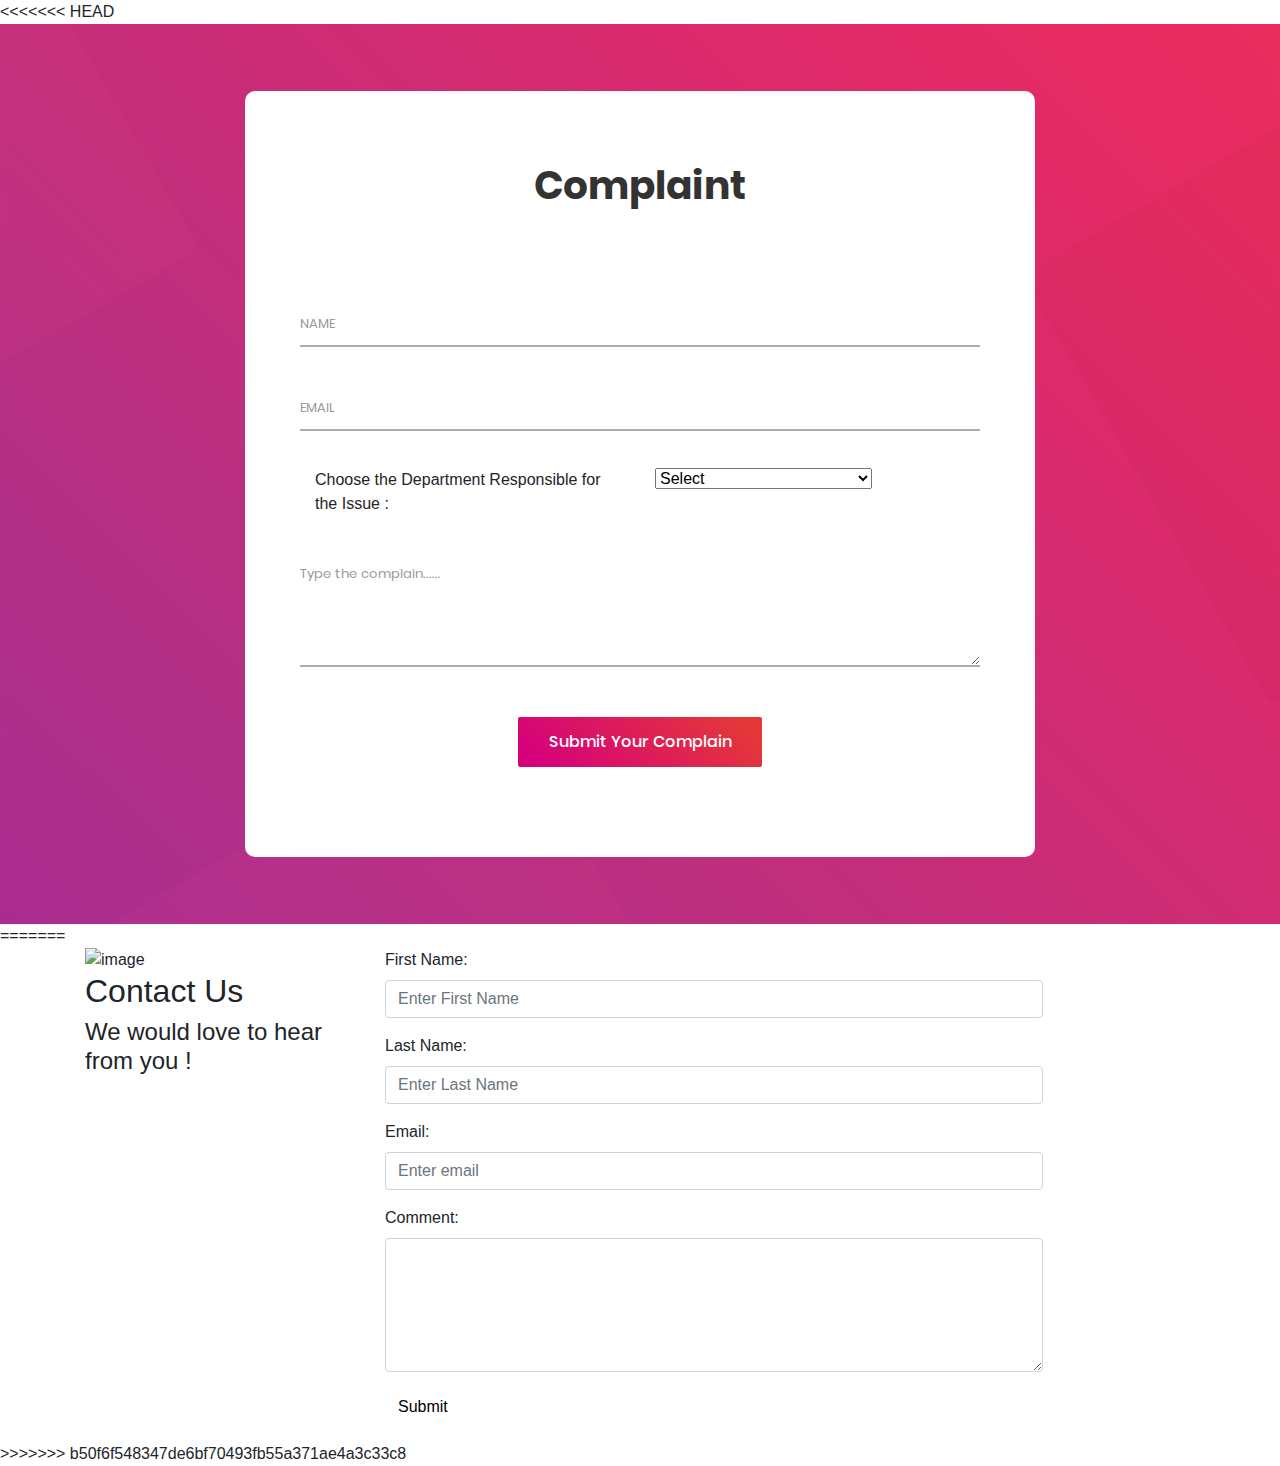
==== commit fcb4cd8f: "The Frontend Changes are updated" ====
--- a/aadhunik_frontend/complain.html
+++ b/aadhunik_frontend/complain.html
@@ -1,3 +1,4 @@
+<<<<<<< HEAD
 <!DOCTYPE html>
 <html lang="en">
 <head>
@@ -98,3 +99,56 @@
 
 </body>
 </html>
+=======
+<link href="//maxcdn.bootstrapcdn.com/bootstrap/4.1.1/css/bootstrap.min.css" rel="stylesheet" id="bootstrap-css">
+<script src="//maxcdn.bootstrapcdn.com/bootstrap/4.1.1/js/bootstrap.min.js"></script>
+<script src="//cdnjs.cloudflare.com/ajax/libs/jquery/3.2.1/jquery.min.js"></script>
+<!------ Include the above in your HEAD tag ---------->
+
+
+
+<div class="container contact">
+	<div class="row">
+		<div class="col-md-3">
+			<div class="contact-info">
+				<img src="https://image.ibb.co/kUASdV/contact-image.png" alt="image"/>
+				<h2>Contact Us</h2>
+				<h4>We would love to hear from you !</h4>
+			</div>
+		</div>
+		<div class="col-md-9">
+			<div class="contact-form">
+				<div class="form-group">
+				  <label class="control-label col-sm-2" for="fname">First Name:</label>
+				  <div class="col-sm-10">          
+					<input type="text" class="form-control" id="fname" placeholder="Enter First Name" name="fname">
+				  </div>
+				</div>
+				<div class="form-group">
+				  <label class="control-label col-sm-2" for="lname">Last Name:</label>
+				  <div class="col-sm-10">          
+					<input type="text" class="form-control" id="lname" placeholder="Enter Last Name" name="lname">
+				  </div>
+				</div>
+				<div class="form-group">
+				  <label class="control-label col-sm-2" for="email">Email:</label>
+				  <div class="col-sm-10">
+					<input type="email" class="form-control" id="email" placeholder="Enter email" name="email">
+				  </div>
+				</div>
+				<div class="form-group">
+				  <label class="control-label col-sm-2" for="comment">Comment:</label>
+				  <div class="col-sm-10">
+					<textarea class="form-control" rows="5" id="comment"></textarea>
+				  </div>
+				</div>
+				<div class="form-group">        
+				  <div class="col-sm-offset-2 col-sm-10">
+					<button type="submit" class="btn btn-default">Submit</button>
+				  </div>
+				</div>
+			</div>
+		</div>
+	</div>
+</div>
+>>>>>>> b50f6f548347de6bf70493fb55a371ae4a3c33c8
